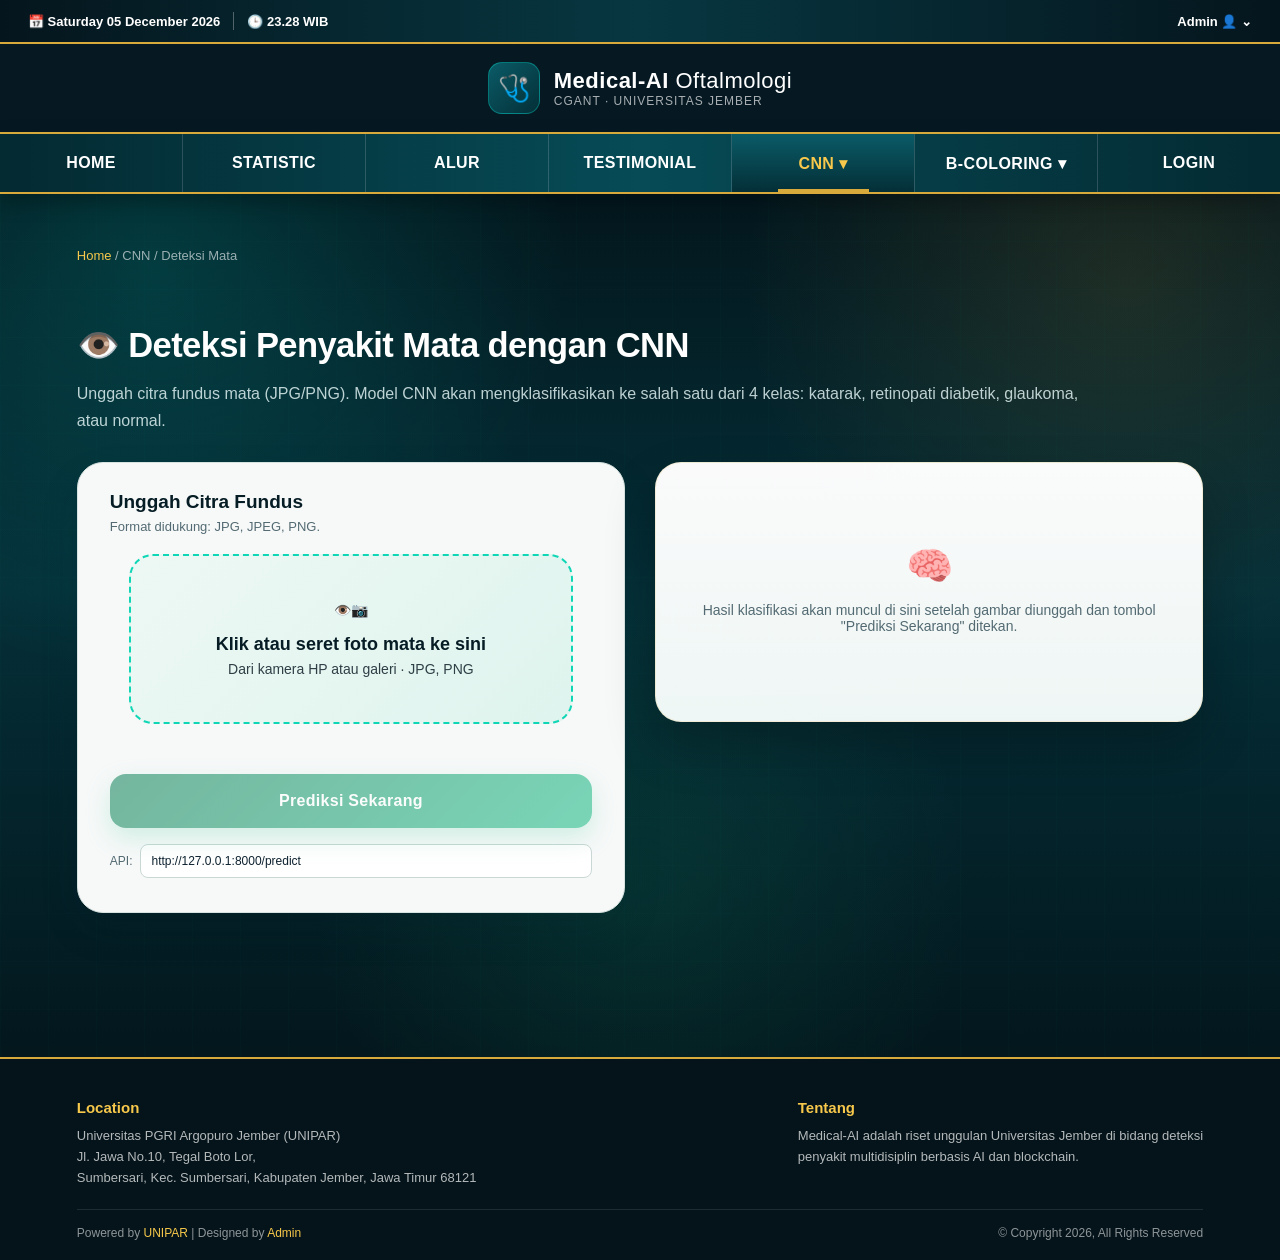
==== frontend/deteksi-mata.html @ 585d4dbb "first commit" ====
<!DOCTYPE html>
<html lang="id">
<head>
<meta charset="UTF-8">
<meta name="viewport" content="width=device-width, initial-scale=1.0">
<title>Deteksi Mata – Medical-AI</title>
<link rel="stylesheet" href="css/style.css">
</head>
<body>

  <!-- TOPBAR -->
  <div class="topbar">
    <div class="topbar-inner">
      <div class="topbar-left">
        <span class="topbar-item" id="topbar-date">📅 –</span>
        <span class="topbar-divider"></span>
        <span class="topbar-item" id="topbar-time">🕒 –</span>
      </div>
      <div class="topbar-right">
        <span class="topbar-item">Admin 👤 ⌄</span>
      </div>
    </div>
  </div>

  <!-- HEADER / LOGO -->
  <header class="site-header">
    <a href="index.html" class="logo-wrap">
      <span class="logo-badge">🩺</span>
      <div style="text-align:left;">
        <h1>Medical-AI <span style="font-weight:400;">Oftalmologi</span></h1>
        <span class="tag">CGANT · Universitas Jember</span>
      </div>
    </a>
  </header>

  <!-- NAVBAR -->
  <nav class="main-nav">
    <ul>
      <li><a href="index.html">HOME</a></li>
      <li><a href="index.html#statistic">STATISTIC</a></li>
      <li><a href="index.html#alur">ALUR</a></li>
      <li><a href="index.html#testimonial">TESTIMONIAL</a></li>
      <li class="has-children active">
        <a href="#cnn">CNN ▾</a>
        <ul class="sub-menu">
          <li><a href="deteksi-mata.html">DETEKSI MATA</a></li>
          <li><a href="#">DETEKSI GIGI</a></li>
          <li><a href="#">DETEKSI KULIT</a></li>
        </ul>
      </li>
      <li class="has-children">
        <a href="#bcoloring">B-COLORING ▾</a>
        <ul class="sub-menu">
          <li><a href="#">REKOMENDASI PENYAKIT MATA</a></li>
          <li><a href="#">REKOMENDASI PENYAKIT GIGI</a></li>
          <li><a href="#">REKOMENDASI PENYAKIT KULIT</a></li>
        </ul>
      </li>
      <li><a href="#login">LOGIN</a></li>
    </ul>
  </nav>

  <!-- MAIN PAGE -->
  <section class="medai-page">

    <div class="breadcrumb"><a href="index.html">Home</a> / CNN / Deteksi Mata</div>

    <div class="section-title">
      <h2>👁️ Deteksi Penyakit Mata dengan CNN</h2>
      <p>Unggah citra fundus mata (JPG/PNG). Model CNN akan mengklasifikasikan ke salah satu
      dari 4 kelas: katarak, retinopati diabetik, glaukoma, atau normal.</p>
    </div>

    <div class="predict-layout">

      <!-- FORM UPLOAD -->
      <div class="predict-panel">
        <h3>Unggah Citra Fundus</h3>
        <p class="hint">Format didukung: JPG, JPEG, PNG.</p>

        <div class="upload-box" id="drop-zone">
          <input id="eye-file-upload" type="file" accept="image/png, image/jpeg">
          <label for="eye-file-upload" class="upload-content">
            <span class="upload-icon">👁️📷</span>
            <strong id="upload-label">Klik atau seret foto mata ke sini</strong>
            <span>Dari kamera HP atau galeri · JPG, PNG</span>
          </label>
        </div>

        <div class="eye-preview" id="eye-preview">
          <img id="eye-preview-img" alt="Pratinjau citra mata">
        </div>

        <button class="predict-btn" id="predict-btn" disabled>Prediksi Sekarang</button>

        <div class="api-url-row">
          <span>API:</span>
          <input type="text" id="api-url" value="http://127.0.0.1:8000/predict">
        </div>
      </div>

      <!-- HASIL -->
      <div class="result-panel" id="result-panel">
        <div class="result-empty" id="result-empty">
          <span class="icon">🧠</span>
          Hasil klasifikasi akan muncul di sini setelah gambar diunggah dan tombol
          "Prediksi Sekarang" ditekan.
        </div>
      </div>

    </div>

  </section>

  <!-- FOOTER -->
  <footer class="site-footer">
    <div class="footer-inner">
      <div>
        <h4>Location</h4>
        <p>
          Universitas PGRI Argopuro Jember (UNIPAR)<br>
          Jl. Jawa No.10, Tegal Boto Lor,<br>
          Sumbersari, Kec. Sumbersari, Kabupaten Jember, Jawa Timur 68121
        </p>
      </div>
      <div>
        <h4>Tentang</h4>
        <p>Medical-AI adalah riset unggulan Universitas Jember di bidang deteksi<br>
        penyakit multidisiplin berbasis AI dan blockchain.</p>
      </div>
    </div>
    <div class="footer-bottom">
      <div>Powered by <a href="#">UNIPAR</a> | Designed by <a href="#">Admin</a></div>
      <div>© Copyright 2026, All Rights Reserved</div>
    </div>
  </footer>

  <script src="js/deteksi-mata.js"></script>
</body>
</html>
---- frontend/css/style.css ----
:root{
    --bg-deep:#03171d;
    --bg-mid:#052f38;
    --teal-dark:#052f38;
    --teal-navbar:#052f38;
    --gold:#d8aa3b;
    --gold-light:#f7c84b;
    --cyan:#0fd6b5;
    --green:#14b982;
    --white:#ffffff;
    --ink:#071d25;
    --muted:#536a72;
  }

  *,*::before,*::after{ box-sizing:border-box; }

  html,body{
    margin:0;
    padding:0;
    background:#061b22;
    color:var(--white);
    font-family:"Segoe UI", Arial, sans-serif;
    scroll-behavior:smooth;
  }

  a{ text-decoration:none; color:inherit; }
  ul{ list-style:none; margin:0; padding:0; }
  img{ max-width:100%; display:block; }

  /* ===================== TOPBAR ===================== */
  .topbar{
    width:100%;
    background:linear-gradient(90deg,#05151d 0%,#073741 50%,#05151d 100%);
    border-bottom:2px solid var(--gold);
    box-shadow:0 8px 24px rgba(0,0,0,.25);
  }
  .topbar-inner{
    max-width:1450px;
    margin:0 auto;
    padding:0 28px;
    min-height:42px;
    display:flex;
    align-items:center;
    justify-content:space-between;
    font-size:13px;
    font-weight:700;
  }
  .topbar-left,.topbar-right{
    display:flex;
    align-items:center;
    gap:13px;
  }
  .topbar-item{ display:inline-flex; align-items:center; gap:7px; }
  .topbar-divider{
    width:1px; height:18px;
    background:rgba(255,255,255,.3);
  }
  .topbar-right .topbar-item:hover{ color:var(--gold-light); cursor:pointer; }

  /* ===================== HEADER / LOGO ===================== */
  .site-header{
    width:100%;
    background:#061923;
    text-align:center;
    padding:18px 0;
  }
  .site-header .logo-wrap{
    display:inline-flex;
    align-items:center;
    gap:14px;
  }
  .site-header .logo-badge{
    width:52px;height:52px;border-radius:14px;
    background:linear-gradient(135deg,#0a5b67,#042f37);
    display:flex;align-items:center;justify-content:center;
    font-size:26px;
    border:1px solid rgba(0,255,231,.3);
  }
  .site-header h1{
    margin:0;
    font-size:22px;
    letter-spacing:.5px;
    color:var(--white);
  }
  .site-header span.tag{
    display:block;
    font-size:12px;
    font-weight:400;
    color:rgba(255,255,255,.65);
    letter-spacing:1px;
    text-transform:uppercase;
  }

  /* ===================== NAVBAR ===================== */
  nav.main-nav{
    width:100%;
    background:linear-gradient(90deg,#042a32 0%,#064b56 50%,#042a32 100%);
    border-top:2px solid var(--gold);
    border-bottom:2px solid var(--gold);
    box-shadow:0 8px 20px rgba(0,0,0,.26);
    position:relative;
    z-index:999;
  }
  .main-nav ul{
    display:flex;
    justify-content:center;
    max-width:1450px;
    margin:0 auto;
  }
  .main-nav > ul > li{
    flex:1 1 0;
    border-right:1px solid rgba(255,255,255,.16);
    position:relative;
  }
  .main-nav > ul > li:last-child{ border-right:none; }
  .main-nav > ul > li > a{
    display:flex;
    align-items:center;
    justify-content:center;
    gap:6px;
    height:58px;
    color:var(--white);
    font-size:16px;
    font-weight:900;
    text-transform:uppercase;
    letter-spacing:.4px;
    transition:.25s ease;
    position:relative;
  }
  .main-nav > ul > li > a::after{
    content:"";
    position:absolute;
    left:25%; right:25%; bottom:0;
    height:3px;
    background:var(--gold);
    transform:scaleX(0);
    transition:transform .25s ease;
  }
  .main-nav > ul > li.active > a,
  .main-nav > ul > li > a:hover{
    background:linear-gradient(180deg,#0a5b67 0%,#042f37 100%);
    color:var(--gold-light);
  }
  .main-nav > ul > li.active > a::after,
  .main-nav > ul > li > a:hover::after{ transform:scaleX(1); }

  .main-nav .has-children > .sub-menu{
    display:none;
    position:absolute;
    top:58px; left:0;
    width:240px;
    background:#032930;
    border-top:3px solid var(--gold);
    border-radius:0 0 10px 10px;
    box-shadow:0 15px 35px rgba(0,0,0,.38);
  }
  .main-nav .has-children:hover > .sub-menu{ display:block; }
  .main-nav .sub-menu li{ border-bottom:1px solid rgba(255,255,255,.12); }
  .main-nav .sub-menu li a{
    display:block;
    padding:15px 18px;
    font-size:13px;
    font-weight:800;
    text-transform:uppercase;
    text-align:left;
    color:var(--white);
  }
  .main-nav .sub-menu li a:hover{ background:#0a5360; color:var(--gold-light); }

  /* ===================== PAGE BACKGROUND ===================== */
  .medai-page{
    position:relative;
    padding:54px 6% 74px;
    background:
      radial-gradient(circle at 12% 8%, rgba(0,230,220,.16), transparent 30%),
      radial-gradient(circle at 88% 10%, rgba(216,170,59,.12), transparent 28%),
      radial-gradient(circle at 50% 80%, rgba(20,185,130,.12), transparent 35%),
      linear-gradient(180deg,#03171d 0%,#052f38 46%,#03171d 100%);
    overflow:hidden;
  }
  .medai-page::before{
    content:"";
    position:absolute; inset:0;
    background:
      linear-gradient(90deg, rgba(0,255,231,.05) 1px, transparent 1px),
      linear-gradient(0deg, rgba(0,255,231,.04) 1px, transparent 1px);
    background-size:48px 48px;
    opacity:.28;
    pointer-events:none;
  }
  .medai-page > *{ position:relative; z-index:2; }

  /* ===================== HERO ===================== */
  .hero-card{
    max-width:1450px;
    margin:0 auto 64px;
    padding:46px 52px;
    display:grid;
    grid-template-columns:1.16fr .84fr;
    align-items:center;
    gap:38px;
    border-radius:28px;
    background:
      radial-gradient(circle at 88% 14%, rgba(0,255,231,.16), transparent 34%),
      linear-gradient(135deg, rgba(2,22,29,.96), rgba(5,74,82,.94), rgba(7,128,98,.88));
    border:1px solid rgba(216,170,59,.42);
    box-shadow:0 28px 70px rgba(0,0,0,.36), inset 0 0 0 1px rgba(255,255,255,.05);
  }
  .brand{ display:flex; align-items:center; gap:16px; margin-bottom:32px; }
  .brand-logo{
    width:64px;height:64px;border-radius:18px;
    background:rgba(255,255,255,.12);
    border:1px solid rgba(0,255,231,.25);
    display:flex;align-items:center;justify-content:center;
    font-size:32px;
    box-shadow:0 0 26px rgba(0,255,220,.16);
  }
  .brand h2{ margin:0; font-size:26px; font-weight:900; }
  .brand p{ margin:5px 0 0; color:rgba(255,255,255,.82); font-size:14px; }

  .hero-left h3{
    font-size:clamp(28px,3vw,44px);
    line-height:1.1;
    font-weight:900;
    margin:0 0 22px;
    letter-spacing:-1px;
  }
  .hero-desc{
    color:rgba(255,255,255,.9);
    font-size:16px;
    line-height:1.6;
    max-width:820px;
    margin:0 0 28px;
  }
  .badges{ display:flex; flex-wrap:wrap; gap:12px; margin-bottom:28px; }
  .badges span{
    background:rgba(255,255,255,.11);
    border:1px solid rgba(0,255,231,.22);
    border-radius:999px;
    padding:10px 16px;
    font-size:14px;
    font-weight:800;
  }
  .status-grid{ display:flex; gap:14px; flex-wrap:wrap; }
  .status-grid div{
    min-width:118px;
    background:rgba(1,18,26,.7);
    border:1px solid rgba(97,255,245,.18);
    border-radius:15px;
    padding:14px 18px;
  }
  .status-grid small{
    display:block; font-size:11px; letter-spacing:1.2px;
    color:#78f4ed; margin-bottom:8px; text-transform:uppercase;
  }
  .status-grid strong{ font-size:14px; font-family:Consolas,monospace; }

  .image-box{
    border-radius:22px;
    overflow:hidden;
    border:1px solid rgba(109,255,247,.3);
    box-shadow:0 20px 45px rgba(0,0,0,.3);
    height:300px;
    background:linear-gradient(135deg,#0a2733,#0e5a52 60%,#0b2b26);
    display:flex;align-items:center;justify-content:center;
    font-size:60px;
  }

  /* ===================== SECTION TITLE ===================== */
  .section-title{
    max-width:1450px;
    margin:62px auto 28px;
  }
  .section-title h2{
    font-size:clamp(26px,2.7vw,40px);
    font-weight:900;
    margin:0 0 14px;
    letter-spacing:-.6px;
  }
  .section-title p{
    color:rgba(229,247,246,.82);
    font-size:16px;
    line-height:1.7;
    max-width:1020px;
    margin:0;
  }

  /* ===================== UPLOAD CARD ===================== */
  .upload-card{
    max-width:1450px;
    margin:0 auto 64px;
    background:#f7f9f9;
    border:1px solid #d7e3e0;
    border-radius:26px;
    padding:28px 32px 34px;
    box-shadow:0 18px 40px rgba(8,38,48,.1);
    color:var(--ink);
  }
  .upload-box{
    min-height:170px;
    max-width:92%;
    margin:0 auto 30px;
    background:linear-gradient(135deg,#edf8f4 0%,#dff4ee 100%);
    border:2px dashed var(--cyan);
    border-radius:24px;
    display:flex;
    align-items:center;
    justify-content:center;
    text-align:center;
    padding:22px;
    cursor:pointer;
  }
  .upload-box input[type=file]{ display:none; }
  .upload-content{ display:flex; flex-direction:column; align-items:center; gap:6px; }
  .upload-icon{ font-size:38px; margin-bottom:10px; }
  .upload-content strong{ font-size:18px; color:var(--ink); }
  .upload-content span{ font-size:14px; color:#2f3f46; }

  .form-row{
    display:grid;
    grid-template-columns:1fr 1fr;
    gap:26px;
  }
  .form-group label{
    display:block;
    font-weight:800;
    font-size:16px;
    margin-bottom:10px;
  }
  .form-group input{
    width:100%;
    height:56px;
    padding:14px 20px;
    border-radius:16px;
    border:1px solid #cad8d5;
    background:#fff;
    color:#0f2230;
    font-size:15px;
  }

  /* ===================== CLASS GRID ===================== */
  .class-grid{
    max-width:1450px;
    margin:0 auto 78px;
    display:grid;
    grid-template-columns:repeat(3,1fr);
    gap:26px;
  }
  .class-card{
    position:relative;
    min-height:200px;
    background:linear-gradient(180deg, rgba(255,255,255,.98), rgba(248,255,253,.96));
    border-radius:24px;
    padding:28px 28px 30px;
    border:1px solid rgba(216,170,59,.18);
    border-top:6px solid var(--green);
    box-shadow:0 24px 50px rgba(0,0,0,.24);
    color:var(--ink);
    transition:.28s ease;
  }
  .class-card:hover{ transform:translateY(-7px); box-shadow:0 30px 65px rgba(0,0,0,.3); }
  .class-card h3{
    display:flex; align-items:center; gap:12px;
    font-size:20px; font-weight:900; margin:0 0 14px;
  }
  .class-card h3 .dot{
    width:16px;height:16px;border-radius:50%;
    background:#062f36;
    box-shadow:0 0 0 8px rgba(15,214,181,.13);
  }
  .class-card em{ display:block; color:#647681; font-size:14px; margin-bottom:12px; font-style:normal; }
  .class-card p{ color:#283b43; font-size:14px; line-height:1.6; margin:0; }
  .class-card.purple{ border-top-color:#6672ff; }
  .class-card.green{ border-top-color:var(--green); }
  .class-card.orange{ border-top-color:#f59e0b; }
  .class-card.red{ border-top-color:#ef4444; }
  .class-card.brown{ border-top-color:#d97706; }
  .class-card.lime{ border-top-color:#70c900; }

  /* ===================== STEP GRID ===================== */
  .step-grid{
    max-width:1450px;
    margin:0 auto 78px;
    display:grid;
    grid-template-columns:repeat(5,1fr);
    gap:22px;
  }
  .step-card{
    position:relative;
    min-height:190px;
    background:linear-gradient(180deg, rgba(255,255,255,.98), rgba(245,255,252,.96));
    border:1px solid rgba(15,214,181,.18);
    border-radius:22px;
    padding:26px 22px;
    box-shadow:0 24px 50px rgba(0,0,0,.24);
    color:var(--ink);
    transition:.28s ease;
  }
  .step-card:hover{ transform:translateY(-6px); }
  .step-card .num{
    display:inline-flex; align-items:center; justify-content:center;
    width:44px; height:44px; border-radius:14px;
    background:linear-gradient(135deg,#0a7f55,#14b982);
    color:#fff; font-size:18px; font-weight:900;
    margin-bottom:18px;
    box-shadow:0 10px 24px rgba(20,185,130,.3);
  }
  .step-card h3{ font-size:17px; font-weight:900; margin:0 0 10px; }
  .step-card p{ font-size:13px; color:var(--muted); line-height:1.55; margin:0; }

  /* ===================== TECH GRID ===================== */
  .tech-grid{
    max-width:1450px;
    margin:0 auto 20px;
    display:grid;
    grid-template-columns:repeat(4,1fr);
    gap:24px;
  }
  .tech-card{
    background:linear-gradient(180deg, rgba(255,255,255,.98), rgba(247,255,253,.96));
    border:1px solid rgba(216,170,59,.18);
    border-radius:22px;
    padding:26px;
    min-height:150px;
    box-shadow:0 24px 50px rgba(0,0,0,.24);
    color:var(--ink);
    transition:.28s ease;
  }
  .tech-card:hover{ transform:translateY(-5px); }
  .tech-card .icon{ font-size:28px; display:block; margin-bottom:10px; }
  .tech-card h3{ font-size:17px; font-weight:900; margin:0 0 8px; }
  .tech-card p{ font-size:13px; color:var(--muted); line-height:1.5; margin:0; }

  /* ===================== FOOTER ===================== */
  footer.site-footer{
    background:#04141a;
    border-top:2px solid var(--gold);
    padding:40px 6% 20px;
  }
  .footer-inner{
    max-width:1450px;
    margin:0 auto;
    display:flex;
    justify-content:space-between;
    flex-wrap:wrap;
    gap:24px;
    padding-bottom:20px;
    border-bottom:1px solid rgba(255,255,255,.1);
  }
  .footer-inner h4{ margin:0 0 10px; font-size:15px; color:var(--gold-light); }
  .footer-inner p{ margin:0; font-size:13px; line-height:1.6; color:rgba(255,255,255,.7); }
  .footer-bottom{
    max-width:1450px;
    margin:0 auto;
    padding-top:16px;
    display:flex;
    justify-content:space-between;
    flex-wrap:wrap;
    gap:10px;
    font-size:12px;
    color:rgba(255,255,255,.55);
  }
  .footer-bottom a{ color:var(--gold-light); }

  /* ===================== RESPONSIVE ===================== */
  @media (max-width:1200px){
    .hero-card{ grid-template-columns:1fr; }
    .class-grid{ grid-template-columns:repeat(2,1fr); }
    .step-grid{ grid-template-columns:repeat(2,1fr); }
    .tech-grid{ grid-template-columns:repeat(2,1fr); }
  }
  @media (max-width:920px){
    .topbar-inner{ flex-direction:column; gap:8px; padding:10px 14px; }
    .main-nav ul{ flex-wrap:wrap; }
    .main-nav > ul > li{ flex:1 1 33.33%; }
    .main-nav > ul > li > a{ height:48px; font-size:13px; }
    .medai-page{ padding:42px 22px 60px; }
    .hero-card{ padding:30px 26px; }
  }
  @media (max-width:680px){
    .main-nav > ul > li{ flex:1 1 50%; }
    .class-grid,.step-grid,.tech-grid{ grid-template-columns:1fr; }
    .form-row{ grid-template-columns:1fr; }
  }

/* ===================== DETEKSI MATA: HALAMAN PREDIKSI ===================== */
.breadcrumb{
  max-width:1450px;
  margin:0 auto 18px;
  font-size:13px;
  color:rgba(255,255,255,.6);
}
.breadcrumb a{ color:var(--gold-light); }
.breadcrumb a:hover{ text-decoration:underline; }

.predict-layout{
  max-width:1450px;
  margin:0 auto 70px;
  display:grid;
  grid-template-columns:1fr 1fr;
  gap:30px;
  align-items:start;
}

.predict-panel{
  background:#f7f9f9;
  border:1px solid #d7e3e0;
  border-radius:26px;
  padding:28px 32px 34px;
  box-shadow:0 18px 40px rgba(8,38,48,.1);
  color:var(--ink);
}
.predict-panel h3{
  margin:0 0 6px;
  font-size:19px;
  font-weight:900;
}
.predict-panel > p.hint{
  margin:0 0 20px;
  font-size:13px;
  color:var(--muted);
}

.eye-preview{
  margin-top:18px;
  border-radius:18px;
  overflow:hidden;
  border:1px solid #d7e3e0;
  max-height:280px;
  display:none;
}
.eye-preview img{ width:100%; max-height:280px; object-fit:contain; background:#0e1117; }

.predict-btn{
  margin-top:20px;
  width:100%;
  height:54px;
  border:none;
  border-radius:16px;
  background:linear-gradient(135deg,#0a7f55,#14b982);
  color:#fff;
  font-size:16px;
  font-weight:900;
  letter-spacing:.3px;
  cursor:pointer;
  box-shadow:0 10px 24px rgba(20,185,130,.3);
  transition:transform .2s ease, opacity .2s ease;
}
.predict-btn:hover:not(:disabled){ transform:translateY(-2px); }
.predict-btn:disabled{ opacity:.55; cursor:not-allowed; }

.api-url-row{
  margin-top:16px;
  display:flex;
  align-items:center;
  gap:8px;
  font-size:12px;
  color:var(--muted);
}
.api-url-row input{
  flex:1;
  height:34px;
  padding:0 10px;
  border-radius:8px;
  border:1px solid #cad8d5;
  font-size:12px;
  color:#0f2230;
}

.result-panel{
  background:linear-gradient(180deg, rgba(255,255,255,.98), rgba(248,255,253,.96));
  border:1px solid rgba(216,170,59,.18);
  border-radius:26px;
  padding:28px 32px 34px;
  box-shadow:0 24px 50px rgba(0,0,0,.24);
  color:var(--ink);
  min-height:260px;
  display:flex;
  flex-direction:column;
}
.result-empty{
  margin:auto 0;
  text-align:center;
  color:var(--muted);
  font-size:14px;
  padding:40px 10px;
}
.result-empty .icon{ font-size:38px; display:block; margin-bottom:14px; }

.result-loading{
  margin:auto 0;
  text-align:center;
  color:var(--muted);
  font-size:14px;
  padding:40px 10px;
}
.spinner{
  width:34px;height:34px;
  margin:0 auto 14px;
  border-radius:50%;
  border:3px solid #d7e3e0;
  border-top-color:var(--green);
  animation:spin 0.9s linear infinite;
}
@keyframes spin{ to{ transform:rotate(360deg); } }

.result-error{
  margin:auto 0;
  text-align:center;
  padding:30px 10px;
  color:#b3261e;
  font-size:14px;
}

.result-headline{
  display:flex;
  align-items:center;
  gap:14px;
  margin-bottom:22px;
}
.result-headline .badge-dot{
  width:52px;height:52px;border-radius:16px;
  display:flex;align-items:center;justify-content:center;
  font-size:26px;
  background:rgba(20,185,130,.12);
  border:1px solid rgba(20,185,130,.3);
}
.result-headline h3{ margin:0; font-size:22px; font-weight:900; }
.result-headline span{
  display:block;
  font-size:13px;
  color:var(--muted);
  margin-top:2px;
}

.prob-row{
  margin-bottom:14px;
}
.prob-row .prob-label{
  display:flex;
  justify-content:space-between;
  font-size:13px;
  font-weight:800;
  margin-bottom:6px;
}
.prob-track{
  width:100%;
  height:10px;
  border-radius:999px;
  background:#e6efec;
  overflow:hidden;
}
.prob-fill{
  height:100%;
  border-radius:999px;
  background:linear-gradient(90deg,#0a7f55,#14b982);
  transition:width .5s ease;
}
.prob-row.top .prob-fill{ background:linear-gradient(90deg,#d8aa3b,#f7c84b); }

.result-disclaimer{
  margin-top:20px;
  padding-top:16px;
  border-top:1px solid #e2ecE8;
  font-size:12px;
  color:var(--muted);
  line-height:1.6;
}

@media (max-width:920px){
  .predict-layout{ grid-template-columns:1fr; }
}
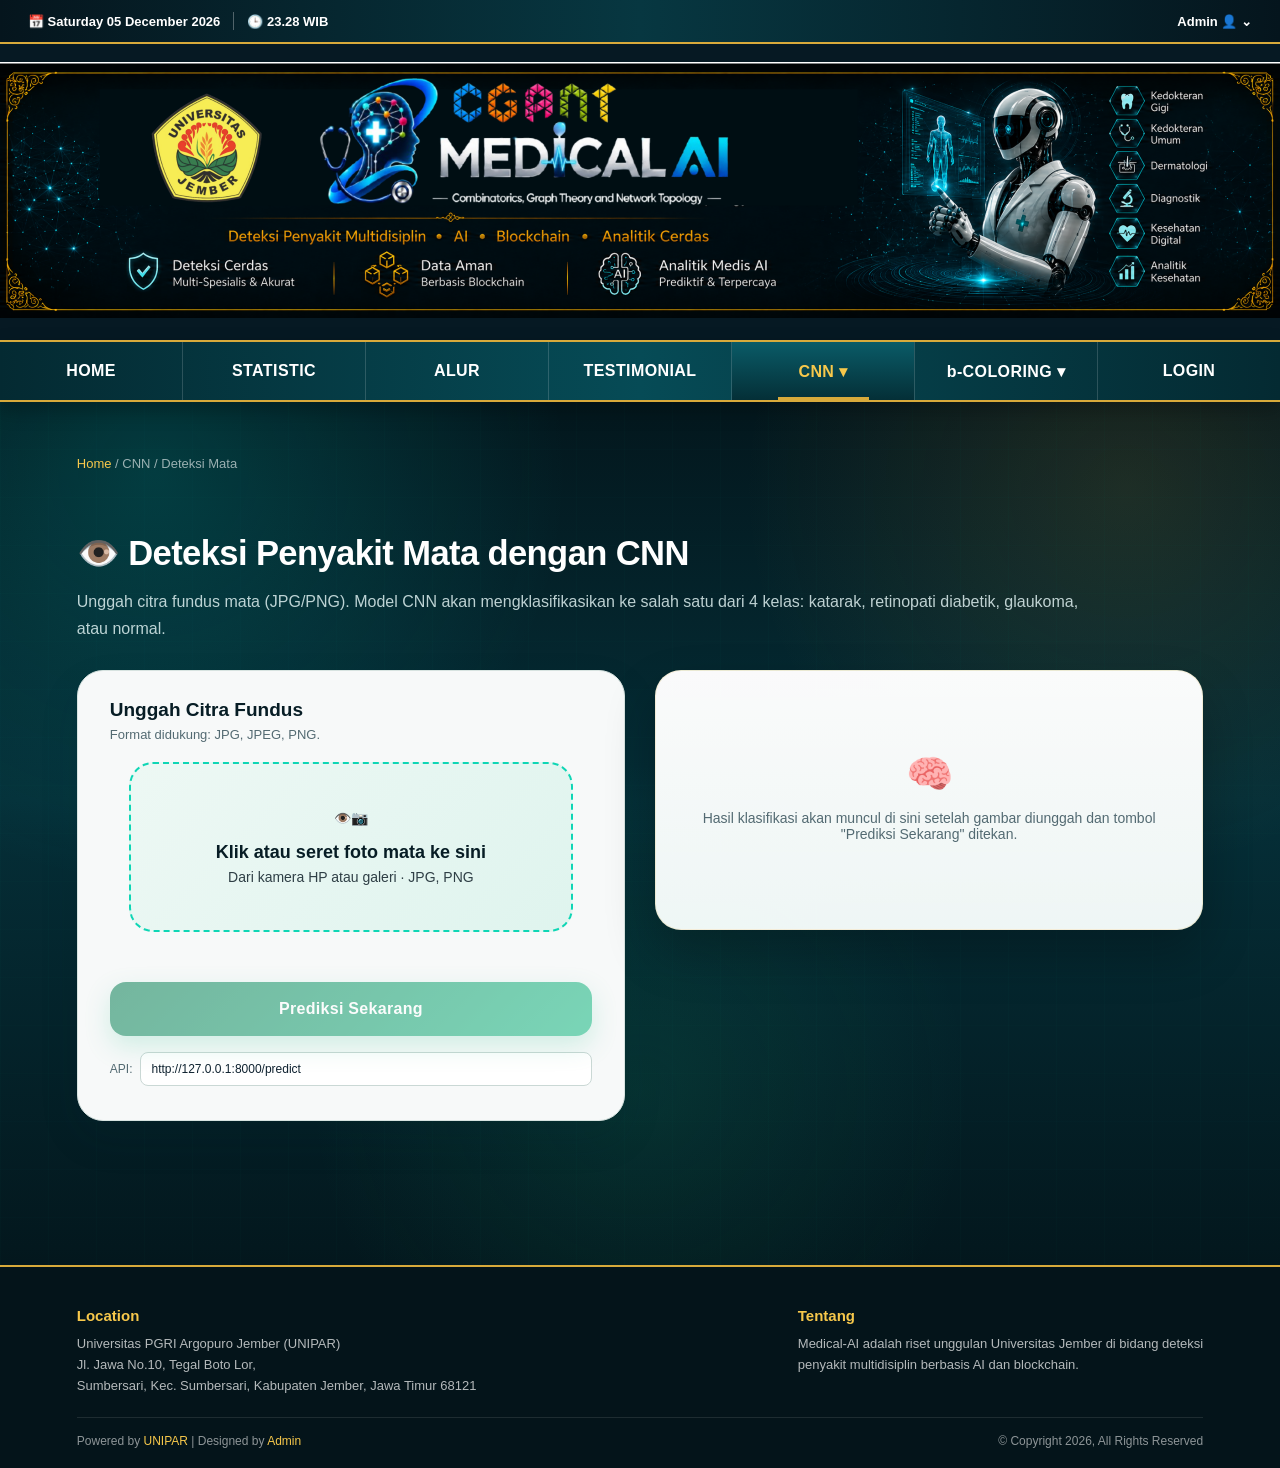
==== commit 0ec0323d: "menambahkan Logo header" ====
--- a/frontend/deteksi-mata.html
+++ b/frontend/deteksi-mata.html
@@ -1,140 +1,158 @@
-<!DOCTYPE html>
+<!doctype html>
 <html lang="id">
-<head>
-<meta charset="UTF-8">
-<meta name="viewport" content="width=device-width, initial-scale=1.0">
-<title>Deteksi Mata – Medical-AI</title>
-<link rel="stylesheet" href="css/style.css">
-</head>
-<body>
-
-  <!-- TOPBAR -->
-  <div class="topbar">
-    <div class="topbar-inner">
-      <div class="topbar-left">
-        <span class="topbar-item" id="topbar-date">📅 –</span>
-        <span class="topbar-divider"></span>
-        <span class="topbar-item" id="topbar-time">🕒 –</span>
-      </div>
-      <div class="topbar-right">
-        <span class="topbar-item">Admin 👤 ⌄</span>
+  <head>
+    <meta charset="UTF-8" />
+    <meta name="viewport" content="width=device-width, initial-scale=1.0" />
+    <title>Deteksi Mata – Medical-AI</title>
+    <link rel="stylesheet" href="css/style.css" />
+  </head>
+  <body>
+    <!-- TOPBAR -->
+    <div class="topbar">
+      <div class="topbar-inner">
+        <div class="topbar-left">
+          <span class="topbar-item" id="topbar-date">📅 –</span>
+          <span class="topbar-divider"></span>
+          <span class="topbar-item" id="topbar-time">🕒 –</span>
+        </div>
+        <div class="topbar-right">
+          <span class="topbar-item">Admin 👤 ⌄</span>
+        </div>
       </div>
     </div>
-  </div>
 
-  <!-- HEADER / LOGO -->
-  <header class="site-header">
-    <a href="index.html" class="logo-wrap">
-      <span class="logo-badge">🩺</span>
-      <div style="text-align:left;">
-        <h1>Medical-AI <span style="font-weight:400;">Oftalmologi</span></h1>
-        <span class="tag">CGANT · Universitas Jember</span>
+    <!-- HEADER / LOGO -->
+    <header class="site-header">
+      <a href="#" class="logo-wrap">
+        <img src="image/Header Medical.png" class="logo-img" alt="CGANT Logo" />
+
+        <div style="text-align: left">
+          <h1>Medical-AI <span style="font-weight: 400">Oftalmologi</span></h1>
+          <span class="tag">CGANT · Universitas Jember</span>
+        </div>
+      </a>
+    </header>
+
+    <!-- NAVBAR -->
+    <nav class="main-nav">
+      <ul>
+        <li><a href="index.html">HOME</a></li>
+        <li><a href="index.html#statistic">STATISTIC</a></li>
+        <li><a href="index.html#alur">ALUR</a></li>
+        <li><a href="index.html#testimonial">TESTIMONIAL</a></li>
+        <li class="has-children active">
+          <a href="#cnn">CNN ▾</a>
+          <ul class="sub-menu">
+            <li><a href="deteksi-mata.html">DETEKSI MATA</a></li>
+            <li><a href="#">DETEKSI GIGI</a></li>
+            <li><a href="#">DETEKSI KULIT</a></li>
+          </ul>
+        </li>
+        <li class="has-children">
+          <a href="#bcoloring">b-COLORING ▾</a>
+          <ul class="sub-menu">
+            <li><a href="#">REKOMENDASI PENYAKIT MATA</a></li>
+            <li><a href="#">REKOMENDASI PENYAKIT GIGI</a></li>
+            <li><a href="#">REKOMENDASI PENYAKIT KULIT</a></li>
+          </ul>
+        </li>
+        <li><a href="#login">LOGIN</a></li>
+      </ul>
+    </nav>
+
+    <!-- MAIN PAGE -->
+    <section class="medai-page">
+      <div class="breadcrumb">
+        <a href="index.html">Home</a> / CNN / Deteksi Mata
       </div>
-    </a>
-  </header>
 
-  <!-- NAVBAR -->
-  <nav class="main-nav">
-    <ul>
-      <li><a href="index.html">HOME</a></li>
-      <li><a href="index.html#statistic">STATISTIC</a></li>
-      <li><a href="index.html#alur">ALUR</a></li>
-      <li><a href="index.html#testimonial">TESTIMONIAL</a></li>
-      <li class="has-children active">
-        <a href="#cnn">CNN ▾</a>
-        <ul class="sub-menu">
-          <li><a href="deteksi-mata.html">DETEKSI MATA</a></li>
-          <li><a href="#">DETEKSI GIGI</a></li>
-          <li><a href="#">DETEKSI KULIT</a></li>
-        </ul>
-      </li>
-      <li class="has-children">
-        <a href="#bcoloring">B-COLORING ▾</a>
-        <ul class="sub-menu">
-          <li><a href="#">REKOMENDASI PENYAKIT MATA</a></li>
-          <li><a href="#">REKOMENDASI PENYAKIT GIGI</a></li>
-          <li><a href="#">REKOMENDASI PENYAKIT KULIT</a></li>
-        </ul>
-      </li>
-      <li><a href="#login">LOGIN</a></li>
-    </ul>
-  </nav>
+      <div class="section-title">
+        <h2>👁️ Deteksi Penyakit Mata dengan CNN</h2>
+        <p>
+          Unggah citra fundus mata (JPG/PNG). Model CNN akan mengklasifikasikan
+          ke salah satu dari 4 kelas: katarak, retinopati diabetik, glaukoma,
+          atau normal.
+        </p>
+      </div>
 
-  <!-- MAIN PAGE -->
-  <section class="medai-page">
+      <div class="predict-layout">
+        <!-- FORM UPLOAD -->
+        <div class="predict-panel">
+          <h3>Unggah Citra Fundus</h3>
+          <p class="hint">Format didukung: JPG, JPEG, PNG.</p>
 
-    <div class="breadcrumb"><a href="index.html">Home</a> / CNN / Deteksi Mata</div>
+          <div class="upload-box" id="drop-zone">
+            <input
+              id="eye-file-upload"
+              type="file"
+              accept="image/png, image/jpeg"
+            />
+            <label for="eye-file-upload" class="upload-content">
+              <span class="upload-icon">👁️📷</span>
+              <strong id="upload-label"
+                >Klik atau seret foto mata ke sini</strong
+              >
+              <span>Dari kamera HP atau galeri · JPG, PNG</span>
+            </label>
+          </div>
 
-    <div class="section-title">
-      <h2>👁️ Deteksi Penyakit Mata dengan CNN</h2>
-      <p>Unggah citra fundus mata (JPG/PNG). Model CNN akan mengklasifikasikan ke salah satu
-      dari 4 kelas: katarak, retinopati diabetik, glaukoma, atau normal.</p>
-    </div>
+          <div class="eye-preview" id="eye-preview">
+            <img id="eye-preview-img" alt="Pratinjau citra mata" />
+          </div>
 
-    <div class="predict-layout">
+          <button class="predict-btn" id="predict-btn" disabled>
+            Prediksi Sekarang
+          </button>
 
-      <!-- FORM UPLOAD -->
-      <div class="predict-panel">
-        <h3>Unggah Citra Fundus</h3>
-        <p class="hint">Format didukung: JPG, JPEG, PNG.</p>
-
-        <div class="upload-box" id="drop-zone">
-          <input id="eye-file-upload" type="file" accept="image/png, image/jpeg">
-          <label for="eye-file-upload" class="upload-content">
-            <span class="upload-icon">👁️📷</span>
-            <strong id="upload-label">Klik atau seret foto mata ke sini</strong>
-            <span>Dari kamera HP atau galeri · JPG, PNG</span>
-          </label>
+          <div class="api-url-row">
+            <span>API:</span>
+            <input
+              type="text"
+              id="api-url"
+              value="http://127.0.0.1:8000/predict"
+            />
+          </div>
         </div>
 
-        <div class="eye-preview" id="eye-preview">
-          <img id="eye-preview-img" alt="Pratinjau citra mata">
-        </div>
-
-        <button class="predict-btn" id="predict-btn" disabled>Prediksi Sekarang</button>
-
-        <div class="api-url-row">
-          <span>API:</span>
-          <input type="text" id="api-url" value="http://127.0.0.1:8000/predict">
+        <!-- HASIL -->
+        <div class="result-panel" id="result-panel">
+          <div class="result-empty" id="result-empty">
+            <span class="icon">🧠</span>
+            Hasil klasifikasi akan muncul di sini setelah gambar diunggah dan
+            tombol "Prediksi Sekarang" ditekan.
+          </div>
         </div>
       </div>
+    </section>
 
-      <!-- HASIL -->
-      <div class="result-panel" id="result-panel">
-        <div class="result-empty" id="result-empty">
-          <span class="icon">🧠</span>
-          Hasil klasifikasi akan muncul di sini setelah gambar diunggah dan tombol
-          "Prediksi Sekarang" ditekan.
+    <!-- FOOTER -->
+    <footer class="site-footer">
+      <div class="footer-inner">
+        <div>
+          <h4>Location</h4>
+          <p>
+            Universitas PGRI Argopuro Jember (UNIPAR)<br />
+            Jl. Jawa No.10, Tegal Boto Lor,<br />
+            Sumbersari, Kec. Sumbersari, Kabupaten Jember, Jawa Timur 68121
+          </p>
+        </div>
+        <div>
+          <h4>Tentang</h4>
+          <p>
+            Medical-AI adalah riset unggulan Universitas Jember di bidang
+            deteksi<br />
+            penyakit multidisiplin berbasis AI dan blockchain.
+          </p>
         </div>
       </div>
+      <div class="footer-bottom">
+        <div>
+          Powered by <a href="#">UNIPAR</a> | Designed by <a href="#">Admin</a>
+        </div>
+        <div>© Copyright 2026, All Rights Reserved</div>
+      </div>
+    </footer>
 
-    </div>
-
-  </section>
-
-  <!-- FOOTER -->
-  <footer class="site-footer">
-    <div class="footer-inner">
-      <div>
-        <h4>Location</h4>
-        <p>
-          Universitas PGRI Argopuro Jember (UNIPAR)<br>
-          Jl. Jawa No.10, Tegal Boto Lor,<br>
-          Sumbersari, Kec. Sumbersari, Kabupaten Jember, Jawa Timur 68121
-        </p>
-      </div>
-      <div>
-        <h4>Tentang</h4>
-        <p>Medical-AI adalah riset unggulan Universitas Jember di bidang deteksi<br>
-        penyakit multidisiplin berbasis AI dan blockchain.</p>
-      </div>
-    </div>
-    <div class="footer-bottom">
-      <div>Powered by <a href="#">UNIPAR</a> | Designed by <a href="#">Admin</a></div>
-      <div>© Copyright 2026, All Rights Reserved</div>
-    </div>
-  </footer>
-
-  <script src="js/deteksi-mata.js"></script>
-</body>
+    <script src="js/deteksi-mata.js"></script>
+  </body>
 </html>
--- a/frontend/css/style.css
+++ b/frontend/css/style.css
@@ -1,672 +1,947 @@
-:root{
-    --bg-deep:#03171d;
-    --bg-mid:#052f38;
-    --teal-dark:#052f38;
-    --teal-navbar:#052f38;
-    --gold:#d8aa3b;
-    --gold-light:#f7c84b;
-    --cyan:#0fd6b5;
-    --green:#14b982;
-    --white:#ffffff;
-    --ink:#071d25;
-    --muted:#536a72;
-  }
-
-  *,*::before,*::after{ box-sizing:border-box; }
-
-  html,body{
-    margin:0;
-    padding:0;
-    background:#061b22;
-    color:var(--white);
-    font-family:"Segoe UI", Arial, sans-serif;
-    scroll-behavior:smooth;
-  }
-
-  a{ text-decoration:none; color:inherit; }
-  ul{ list-style:none; margin:0; padding:0; }
-  img{ max-width:100%; display:block; }
-
-  /* ===================== TOPBAR ===================== */
-  .topbar{
-    width:100%;
-    background:linear-gradient(90deg,#05151d 0%,#073741 50%,#05151d 100%);
-    border-bottom:2px solid var(--gold);
-    box-shadow:0 8px 24px rgba(0,0,0,.25);
-  }
-  .topbar-inner{
-    max-width:1450px;
-    margin:0 auto;
-    padding:0 28px;
-    min-height:42px;
-    display:flex;
-    align-items:center;
-    justify-content:space-between;
-    font-size:13px;
-    font-weight:700;
-  }
-  .topbar-left,.topbar-right{
-    display:flex;
-    align-items:center;
-    gap:13px;
-  }
-  .topbar-item{ display:inline-flex; align-items:center; gap:7px; }
-  .topbar-divider{
-    width:1px; height:18px;
-    background:rgba(255,255,255,.3);
-  }
-  .topbar-right .topbar-item:hover{ color:var(--gold-light); cursor:pointer; }
-
-  /* ===================== HEADER / LOGO ===================== */
-  .site-header{
-    width:100%;
-    background:#061923;
-    text-align:center;
-    padding:18px 0;
-  }
-  .site-header .logo-wrap{
-    display:inline-flex;
-    align-items:center;
-    gap:14px;
-  }
-  .site-header .logo-badge{
-    width:52px;height:52px;border-radius:14px;
-    background:linear-gradient(135deg,#0a5b67,#042f37);
-    display:flex;align-items:center;justify-content:center;
-    font-size:26px;
-    border:1px solid rgba(0,255,231,.3);
-  }
-  .site-header h1{
-    margin:0;
-    font-size:22px;
-    letter-spacing:.5px;
-    color:var(--white);
-  }
-  .site-header span.tag{
-    display:block;
-    font-size:12px;
-    font-weight:400;
-    color:rgba(255,255,255,.65);
-    letter-spacing:1px;
-    text-transform:uppercase;
-  }
-
-  /* ===================== NAVBAR ===================== */
-  nav.main-nav{
-    width:100%;
-    background:linear-gradient(90deg,#042a32 0%,#064b56 50%,#042a32 100%);
-    border-top:2px solid var(--gold);
-    border-bottom:2px solid var(--gold);
-    box-shadow:0 8px 20px rgba(0,0,0,.26);
-    position:relative;
-    z-index:999;
-  }
-  .main-nav ul{
-    display:flex;
-    justify-content:center;
-    max-width:1450px;
-    margin:0 auto;
-  }
-  .main-nav > ul > li{
-    flex:1 1 0;
-    border-right:1px solid rgba(255,255,255,.16);
-    position:relative;
-  }
-  .main-nav > ul > li:last-child{ border-right:none; }
-  .main-nav > ul > li > a{
-    display:flex;
-    align-items:center;
-    justify-content:center;
-    gap:6px;
-    height:58px;
-    color:var(--white);
-    font-size:16px;
-    font-weight:900;
-    text-transform:uppercase;
-    letter-spacing:.4px;
-    transition:.25s ease;
-    position:relative;
-  }
-  .main-nav > ul > li > a::after{
-    content:"";
-    position:absolute;
-    left:25%; right:25%; bottom:0;
-    height:3px;
-    background:var(--gold);
-    transform:scaleX(0);
-    transition:transform .25s ease;
-  }
-  .main-nav > ul > li.active > a,
-  .main-nav > ul > li > a:hover{
-    background:linear-gradient(180deg,#0a5b67 0%,#042f37 100%);
-    color:var(--gold-light);
-  }
-  .main-nav > ul > li.active > a::after,
-  .main-nav > ul > li > a:hover::after{ transform:scaleX(1); }
-
-  .main-nav .has-children > .sub-menu{
-    display:none;
-    position:absolute;
-    top:58px; left:0;
-    width:240px;
-    background:#032930;
-    border-top:3px solid var(--gold);
-    border-radius:0 0 10px 10px;
-    box-shadow:0 15px 35px rgba(0,0,0,.38);
-  }
-  .main-nav .has-children:hover > .sub-menu{ display:block; }
-  .main-nav .sub-menu li{ border-bottom:1px solid rgba(255,255,255,.12); }
-  .main-nav .sub-menu li a{
-    display:block;
-    padding:15px 18px;
-    font-size:13px;
-    font-weight:800;
-    text-transform:uppercase;
-    text-align:left;
-    color:var(--white);
-  }
-  .main-nav .sub-menu li a:hover{ background:#0a5360; color:var(--gold-light); }
-
-  /* ===================== PAGE BACKGROUND ===================== */
-  .medai-page{
-    position:relative;
-    padding:54px 6% 74px;
-    background:
-      radial-gradient(circle at 12% 8%, rgba(0,230,220,.16), transparent 30%),
-      radial-gradient(circle at 88% 10%, rgba(216,170,59,.12), transparent 28%),
-      radial-gradient(circle at 50% 80%, rgba(20,185,130,.12), transparent 35%),
-      linear-gradient(180deg,#03171d 0%,#052f38 46%,#03171d 100%);
-    overflow:hidden;
-  }
-  .medai-page::before{
-    content:"";
-    position:absolute; inset:0;
-    background:
-      linear-gradient(90deg, rgba(0,255,231,.05) 1px, transparent 1px),
-      linear-gradient(0deg, rgba(0,255,231,.04) 1px, transparent 1px);
-    background-size:48px 48px;
-    opacity:.28;
-    pointer-events:none;
-  }
-  .medai-page > *{ position:relative; z-index:2; }
-
-  /* ===================== HERO ===================== */
-  .hero-card{
-    max-width:1450px;
-    margin:0 auto 64px;
-    padding:46px 52px;
-    display:grid;
-    grid-template-columns:1.16fr .84fr;
-    align-items:center;
-    gap:38px;
-    border-radius:28px;
-    background:
-      radial-gradient(circle at 88% 14%, rgba(0,255,231,.16), transparent 34%),
-      linear-gradient(135deg, rgba(2,22,29,.96), rgba(5,74,82,.94), rgba(7,128,98,.88));
-    border:1px solid rgba(216,170,59,.42);
-    box-shadow:0 28px 70px rgba(0,0,0,.36), inset 0 0 0 1px rgba(255,255,255,.05);
-  }
-  .brand{ display:flex; align-items:center; gap:16px; margin-bottom:32px; }
-  .brand-logo{
-    width:64px;height:64px;border-radius:18px;
-    background:rgba(255,255,255,.12);
-    border:1px solid rgba(0,255,231,.25);
-    display:flex;align-items:center;justify-content:center;
-    font-size:32px;
-    box-shadow:0 0 26px rgba(0,255,220,.16);
-  }
-  .brand h2{ margin:0; font-size:26px; font-weight:900; }
-  .brand p{ margin:5px 0 0; color:rgba(255,255,255,.82); font-size:14px; }
-
-  .hero-left h3{
-    font-size:clamp(28px,3vw,44px);
-    line-height:1.1;
-    font-weight:900;
-    margin:0 0 22px;
-    letter-spacing:-1px;
-  }
-  .hero-desc{
-    color:rgba(255,255,255,.9);
-    font-size:16px;
-    line-height:1.6;
-    max-width:820px;
-    margin:0 0 28px;
-  }
-  .badges{ display:flex; flex-wrap:wrap; gap:12px; margin-bottom:28px; }
-  .badges span{
-    background:rgba(255,255,255,.11);
-    border:1px solid rgba(0,255,231,.22);
-    border-radius:999px;
-    padding:10px 16px;
-    font-size:14px;
-    font-weight:800;
-  }
-  .status-grid{ display:flex; gap:14px; flex-wrap:wrap; }
-  .status-grid div{
-    min-width:118px;
-    background:rgba(1,18,26,.7);
-    border:1px solid rgba(97,255,245,.18);
-    border-radius:15px;
-    padding:14px 18px;
-  }
-  .status-grid small{
-    display:block; font-size:11px; letter-spacing:1.2px;
-    color:#78f4ed; margin-bottom:8px; text-transform:uppercase;
-  }
-  .status-grid strong{ font-size:14px; font-family:Consolas,monospace; }
-
-  .image-box{
-    border-radius:22px;
-    overflow:hidden;
-    border:1px solid rgba(109,255,247,.3);
-    box-shadow:0 20px 45px rgba(0,0,0,.3);
-    height:300px;
-    background:linear-gradient(135deg,#0a2733,#0e5a52 60%,#0b2b26);
-    display:flex;align-items:center;justify-content:center;
-    font-size:60px;
-  }
-
-  /* ===================== SECTION TITLE ===================== */
-  .section-title{
-    max-width:1450px;
-    margin:62px auto 28px;
-  }
-  .section-title h2{
-    font-size:clamp(26px,2.7vw,40px);
-    font-weight:900;
-    margin:0 0 14px;
-    letter-spacing:-.6px;
-  }
-  .section-title p{
-    color:rgba(229,247,246,.82);
-    font-size:16px;
-    line-height:1.7;
-    max-width:1020px;
-    margin:0;
-  }
-
-  /* ===================== UPLOAD CARD ===================== */
-  .upload-card{
-    max-width:1450px;
-    margin:0 auto 64px;
-    background:#f7f9f9;
-    border:1px solid #d7e3e0;
-    border-radius:26px;
-    padding:28px 32px 34px;
-    box-shadow:0 18px 40px rgba(8,38,48,.1);
-    color:var(--ink);
-  }
-  .upload-box{
-    min-height:170px;
-    max-width:92%;
-    margin:0 auto 30px;
-    background:linear-gradient(135deg,#edf8f4 0%,#dff4ee 100%);
-    border:2px dashed var(--cyan);
-    border-radius:24px;
-    display:flex;
-    align-items:center;
-    justify-content:center;
-    text-align:center;
-    padding:22px;
-    cursor:pointer;
-  }
-  .upload-box input[type=file]{ display:none; }
-  .upload-content{ display:flex; flex-direction:column; align-items:center; gap:6px; }
-  .upload-icon{ font-size:38px; margin-bottom:10px; }
-  .upload-content strong{ font-size:18px; color:var(--ink); }
-  .upload-content span{ font-size:14px; color:#2f3f46; }
-
-  .form-row{
-    display:grid;
-    grid-template-columns:1fr 1fr;
-    gap:26px;
-  }
-  .form-group label{
-    display:block;
-    font-weight:800;
-    font-size:16px;
-    margin-bottom:10px;
-  }
-  .form-group input{
-    width:100%;
-    height:56px;
-    padding:14px 20px;
-    border-radius:16px;
-    border:1px solid #cad8d5;
-    background:#fff;
-    color:#0f2230;
-    font-size:15px;
-  }
-
-  /* ===================== CLASS GRID ===================== */
-  .class-grid{
-    max-width:1450px;
-    margin:0 auto 78px;
-    display:grid;
-    grid-template-columns:repeat(3,1fr);
-    gap:26px;
-  }
-  .class-card{
-    position:relative;
-    min-height:200px;
-    background:linear-gradient(180deg, rgba(255,255,255,.98), rgba(248,255,253,.96));
-    border-radius:24px;
-    padding:28px 28px 30px;
-    border:1px solid rgba(216,170,59,.18);
-    border-top:6px solid var(--green);
-    box-shadow:0 24px 50px rgba(0,0,0,.24);
-    color:var(--ink);
-    transition:.28s ease;
-  }
-  .class-card:hover{ transform:translateY(-7px); box-shadow:0 30px 65px rgba(0,0,0,.3); }
-  .class-card h3{
-    display:flex; align-items:center; gap:12px;
-    font-size:20px; font-weight:900; margin:0 0 14px;
-  }
-  .class-card h3 .dot{
-    width:16px;height:16px;border-radius:50%;
-    background:#062f36;
-    box-shadow:0 0 0 8px rgba(15,214,181,.13);
-  }
-  .class-card em{ display:block; color:#647681; font-size:14px; margin-bottom:12px; font-style:normal; }
-  .class-card p{ color:#283b43; font-size:14px; line-height:1.6; margin:0; }
-  .class-card.purple{ border-top-color:#6672ff; }
-  .class-card.green{ border-top-color:var(--green); }
-  .class-card.orange{ border-top-color:#f59e0b; }
-  .class-card.red{ border-top-color:#ef4444; }
-  .class-card.brown{ border-top-color:#d97706; }
-  .class-card.lime{ border-top-color:#70c900; }
-
-  /* ===================== STEP GRID ===================== */
-  .step-grid{
-    max-width:1450px;
-    margin:0 auto 78px;
-    display:grid;
-    grid-template-columns:repeat(5,1fr);
-    gap:22px;
-  }
-  .step-card{
-    position:relative;
-    min-height:190px;
-    background:linear-gradient(180deg, rgba(255,255,255,.98), rgba(245,255,252,.96));
-    border:1px solid rgba(15,214,181,.18);
-    border-radius:22px;
-    padding:26px 22px;
-    box-shadow:0 24px 50px rgba(0,0,0,.24);
-    color:var(--ink);
-    transition:.28s ease;
-  }
-  .step-card:hover{ transform:translateY(-6px); }
-  .step-card .num{
-    display:inline-flex; align-items:center; justify-content:center;
-    width:44px; height:44px; border-radius:14px;
-    background:linear-gradient(135deg,#0a7f55,#14b982);
-    color:#fff; font-size:18px; font-weight:900;
-    margin-bottom:18px;
-    box-shadow:0 10px 24px rgba(20,185,130,.3);
-  }
-  .step-card h3{ font-size:17px; font-weight:900; margin:0 0 10px; }
-  .step-card p{ font-size:13px; color:var(--muted); line-height:1.55; margin:0; }
-
-  /* ===================== TECH GRID ===================== */
-  .tech-grid{
-    max-width:1450px;
-    margin:0 auto 20px;
-    display:grid;
-    grid-template-columns:repeat(4,1fr);
-    gap:24px;
-  }
-  .tech-card{
-    background:linear-gradient(180deg, rgba(255,255,255,.98), rgba(247,255,253,.96));
-    border:1px solid rgba(216,170,59,.18);
-    border-radius:22px;
-    padding:26px;
-    min-height:150px;
-    box-shadow:0 24px 50px rgba(0,0,0,.24);
-    color:var(--ink);
-    transition:.28s ease;
-  }
-  .tech-card:hover{ transform:translateY(-5px); }
-  .tech-card .icon{ font-size:28px; display:block; margin-bottom:10px; }
-  .tech-card h3{ font-size:17px; font-weight:900; margin:0 0 8px; }
-  .tech-card p{ font-size:13px; color:var(--muted); line-height:1.5; margin:0; }
-
-  /* ===================== FOOTER ===================== */
-  footer.site-footer{
-    background:#04141a;
-    border-top:2px solid var(--gold);
-    padding:40px 6% 20px;
-  }
-  .footer-inner{
-    max-width:1450px;
-    margin:0 auto;
-    display:flex;
-    justify-content:space-between;
-    flex-wrap:wrap;
-    gap:24px;
-    padding-bottom:20px;
-    border-bottom:1px solid rgba(255,255,255,.1);
-  }
-  .footer-inner h4{ margin:0 0 10px; font-size:15px; color:var(--gold-light); }
-  .footer-inner p{ margin:0; font-size:13px; line-height:1.6; color:rgba(255,255,255,.7); }
-  .footer-bottom{
-    max-width:1450px;
-    margin:0 auto;
-    padding-top:16px;
-    display:flex;
-    justify-content:space-between;
-    flex-wrap:wrap;
-    gap:10px;
-    font-size:12px;
-    color:rgba(255,255,255,.55);
-  }
-  .footer-bottom a{ color:var(--gold-light); }
-
-  /* ===================== RESPONSIVE ===================== */
-  @media (max-width:1200px){
-    .hero-card{ grid-template-columns:1fr; }
-    .class-grid{ grid-template-columns:repeat(2,1fr); }
-    .step-grid{ grid-template-columns:repeat(2,1fr); }
-    .tech-grid{ grid-template-columns:repeat(2,1fr); }
-  }
-  @media (max-width:920px){
-    .topbar-inner{ flex-direction:column; gap:8px; padding:10px 14px; }
-    .main-nav ul{ flex-wrap:wrap; }
-    .main-nav > ul > li{ flex:1 1 33.33%; }
-    .main-nav > ul > li > a{ height:48px; font-size:13px; }
-    .medai-page{ padding:42px 22px 60px; }
-    .hero-card{ padding:30px 26px; }
-  }
-  @media (max-width:680px){
-    .main-nav > ul > li{ flex:1 1 50%; }
-    .class-grid,.step-grid,.tech-grid{ grid-template-columns:1fr; }
-    .form-row{ grid-template-columns:1fr; }
-  }
+:root {
+  --bg-deep: #03171d;
+  --bg-mid: #052f38;
+  --teal-dark: #052f38;
+  --teal-navbar: #052f38;
+  --gold: #d8aa3b;
+  --gold-light: #f7c84b;
+  --cyan: #0fd6b5;
+  --green: #14b982;
+  --white: #ffffff;
+  --ink: #071d25;
+  --muted: #536a72;
+}
+
+*,
+*::before,
+*::after {
+  box-sizing: border-box;
+}
+
+html,
+body {
+  margin: 0;
+  padding: 0;
+  background: #061b22;
+  color: var(--white);
+  font-family: "Segoe UI", Arial, sans-serif;
+  scroll-behavior: smooth;
+}
+
+a {
+  text-decoration: none;
+  color: inherit;
+}
+ul {
+  list-style: none;
+  margin: 0;
+  padding: 0;
+}
+img {
+  max-width: 100%;
+  display: block;
+}
+
+/* ===================== TOPBAR ===================== */
+.topbar {
+  width: 100%;
+  background: linear-gradient(90deg, #05151d 0%, #073741 50%, #05151d 100%);
+  border-bottom: 2px solid var(--gold);
+  box-shadow: 0 8px 24px rgba(0, 0, 0, 0.25);
+}
+.topbar-inner {
+  max-width: 1450px;
+  margin: 0 auto;
+  padding: 0 28px;
+  min-height: 42px;
+  display: flex;
+  align-items: center;
+  justify-content: space-between;
+  font-size: 13px;
+  font-weight: 700;
+}
+.topbar-left,
+.topbar-right {
+  display: flex;
+  align-items: center;
+  gap: 13px;
+}
+.topbar-item {
+  display: inline-flex;
+  align-items: center;
+  gap: 7px;
+}
+.topbar-divider {
+  width: 1px;
+  height: 18px;
+  background: rgba(255, 255, 255, 0.3);
+}
+.topbar-right .topbar-item:hover {
+  color: var(--gold-light);
+  cursor: pointer;
+}
+
+/* ===================== HEADER / LOGO ===================== */
+.site-header {
+  width: 100%;
+  background: #061923;
+  text-align: center;
+  padding: 18px 0;
+}
+.site-header .logo-wrap {
+  display: inline-flex;
+  align-items: center;
+  gap: 14px;
+}
+.site-header .logo-badge {
+  width: 52px;
+  height: 52px;
+  border-radius: 14px;
+  background: linear-gradient(135deg, #0a5b67, #042f37);
+  display: flex;
+  align-items: center;
+  justify-content: center;
+  font-size: 26px;
+  border: 1px solid rgba(0, 255, 231, 0.3);
+}
+.site-header h1 {
+  margin: 0;
+  font-size: 22px;
+  letter-spacing: 0.5px;
+  color: var(--white);
+}
+.site-header span.tag {
+  display: block;
+  font-size: 12px;
+  font-weight: 400;
+  color: rgba(255, 255, 255, 0.65);
+  letter-spacing: 1px;
+  text-transform: uppercase;
+}
+
+/* ===================== NAVBAR ===================== */
+nav.main-nav {
+  width: 100%;
+  background: linear-gradient(90deg, #042a32 0%, #064b56 50%, #042a32 100%);
+  border-top: 2px solid var(--gold);
+  border-bottom: 2px solid var(--gold);
+  box-shadow: 0 8px 20px rgba(0, 0, 0, 0.26);
+  position: relative;
+  z-index: 999;
+}
+.main-nav ul {
+  display: flex;
+  justify-content: center;
+  max-width: 1450px;
+  margin: 0 auto;
+}
+.main-nav > ul > li {
+  flex: 1 1 0;
+  border-right: 1px solid rgba(255, 255, 255, 0.16);
+  position: relative;
+}
+.main-nav > ul > li:last-child {
+  border-right: none;
+}
+.main-nav > ul > li > a {
+  display: flex;
+  align-items: center;
+  justify-content: center;
+  gap: 6px;
+  height: 58px;
+  color: var(--white);
+  font-size: 16px;
+  font-weight: 900;
+  text-transform: none;
+  letter-spacing: 0.4px;
+  transition: 0.25s ease;
+  position: relative;
+}
+.main-nav > ul > li > a::after {
+  content: "";
+  position: absolute;
+  left: 25%;
+  right: 25%;
+  bottom: 0;
+  height: 3px;
+  background: var(--gold);
+  transform: scaleX(0);
+  transition: transform 0.25s ease;
+}
+.main-nav > ul > li.active > a,
+.main-nav > ul > li > a:hover {
+  background: linear-gradient(180deg, #0a5b67 0%, #042f37 100%);
+  color: var(--gold-light);
+}
+.main-nav > ul > li.active > a::after,
+.main-nav > ul > li > a:hover::after {
+  transform: scaleX(1);
+}
+
+.main-nav .has-children > .sub-menu {
+  display: none;
+  position: absolute;
+  top: 58px;
+  left: 0;
+  width: 240px;
+  background: #032930;
+  border-top: 3px solid var(--gold);
+  border-radius: 0 0 10px 10px;
+  box-shadow: 0 15px 35px rgba(0, 0, 0, 0.38);
+}
+.main-nav .has-children:hover > .sub-menu {
+  display: block;
+}
+.main-nav .sub-menu li {
+  border-bottom: 1px solid rgba(255, 255, 255, 0.12);
+}
+.main-nav .sub-menu li a {
+  display: block;
+  padding: 15px 18px;
+  font-size: 13px;
+  font-weight: 800;
+  text-transform: uppercase;
+  text-align: left;
+  color: var(--white);
+}
+.main-nav .sub-menu li a:hover {
+  background: #0a5360;
+  color: var(--gold-light);
+}
+
+/* ===================== PAGE BACKGROUND ===================== */
+.medai-page {
+  position: relative;
+  padding: 54px 6% 74px;
+  background:
+    radial-gradient(circle at 12% 8%, rgba(0, 230, 220, 0.16), transparent 30%),
+    radial-gradient(
+      circle at 88% 10%,
+      rgba(216, 170, 59, 0.12),
+      transparent 28%
+    ),
+    radial-gradient(
+      circle at 50% 80%,
+      rgba(20, 185, 130, 0.12),
+      transparent 35%
+    ),
+    linear-gradient(180deg, #03171d 0%, #052f38 46%, #03171d 100%);
+  overflow: hidden;
+}
+.medai-page::before {
+  content: "";
+  position: absolute;
+  inset: 0;
+  background:
+    linear-gradient(90deg, rgba(0, 255, 231, 0.05) 1px, transparent 1px),
+    linear-gradient(0deg, rgba(0, 255, 231, 0.04) 1px, transparent 1px);
+  background-size: 48px 48px;
+  opacity: 0.28;
+  pointer-events: none;
+}
+.medai-page > * {
+  position: relative;
+  z-index: 2;
+}
+
+/* ===================== HERO ===================== */
+.hero-card {
+  max-width: 1450px;
+  margin: 0 auto 64px;
+  padding: 46px 52px;
+  display: grid;
+  grid-template-columns: 1.16fr 0.84fr;
+  align-items: center;
+  gap: 38px;
+  border-radius: 28px;
+  background:
+    radial-gradient(
+      circle at 88% 14%,
+      rgba(0, 255, 231, 0.16),
+      transparent 34%
+    ),
+    linear-gradient(
+      135deg,
+      rgba(2, 22, 29, 0.96),
+      rgba(5, 74, 82, 0.94),
+      rgba(7, 128, 98, 0.88)
+    );
+  border: 1px solid rgba(216, 170, 59, 0.42);
+  box-shadow:
+    0 28px 70px rgba(0, 0, 0, 0.36),
+    inset 0 0 0 1px rgba(255, 255, 255, 0.05);
+}
+.brand {
+  display: flex;
+  align-items: center;
+  gap: 16px;
+  margin-bottom: 32px;
+}
+.brand-logo {
+  width: 64px;
+  height: 64px;
+  border-radius: 18px;
+  background: rgba(255, 255, 255, 0.12);
+  border: 1px solid rgba(0, 255, 231, 0.25);
+  display: flex;
+  align-items: center;
+  justify-content: center;
+  font-size: 32px;
+  box-shadow: 0 0 26px rgba(0, 255, 220, 0.16);
+}
+.brand h2 {
+  margin: 0;
+  font-size: 26px;
+  font-weight: 900;
+}
+.brand p {
+  margin: 5px 0 0;
+  color: rgba(255, 255, 255, 0.82);
+  font-size: 14px;
+}
+
+.hero-left h3 {
+  font-size: clamp(28px, 3vw, 44px);
+  line-height: 1.1;
+  font-weight: 900;
+  margin: 0 0 22px;
+  letter-spacing: -1px;
+}
+.hero-desc {
+  color: rgba(255, 255, 255, 0.9);
+  font-size: 16px;
+  line-height: 1.6;
+  max-width: 820px;
+  margin: 0 0 28px;
+}
+.badges {
+  display: flex;
+  flex-wrap: wrap;
+  gap: 12px;
+  margin-bottom: 28px;
+}
+.badges span {
+  background: rgba(255, 255, 255, 0.11);
+  border: 1px solid rgba(0, 255, 231, 0.22);
+  border-radius: 999px;
+  padding: 10px 16px;
+  font-size: 14px;
+  font-weight: 800;
+}
+.status-grid {
+  display: flex;
+  gap: 14px;
+  flex-wrap: wrap;
+}
+.status-grid div {
+  min-width: 118px;
+  background: rgba(1, 18, 26, 0.7);
+  border: 1px solid rgba(97, 255, 245, 0.18);
+  border-radius: 15px;
+  padding: 14px 18px;
+}
+.status-grid small {
+  display: block;
+  font-size: 11px;
+  letter-spacing: 1.2px;
+  color: #78f4ed;
+  margin-bottom: 8px;
+  text-transform: uppercase;
+}
+.status-grid strong {
+  font-size: 14px;
+  font-family: Consolas, monospace;
+}
+
+.image-box {
+  border-radius: 22px;
+  overflow: hidden;
+  border: 1px solid rgba(109, 255, 247, 0.3);
+  box-shadow: 0 20px 45px rgba(0, 0, 0, 0.3);
+  height: 300px;
+  background: linear-gradient(135deg, #0a2733, #0e5a52 60%, #0b2b26);
+  display: flex;
+  align-items: center;
+  justify-content: center;
+  font-size: 60px;
+}
+
+/* ===================== SECTION TITLE ===================== */
+.section-title {
+  max-width: 1450px;
+  margin: 62px auto 28px;
+}
+.section-title h2 {
+  font-size: clamp(26px, 2.7vw, 40px);
+  font-weight: 900;
+  margin: 0 0 14px;
+  letter-spacing: -0.6px;
+}
+.section-title p {
+  color: rgba(229, 247, 246, 0.82);
+  font-size: 16px;
+  line-height: 1.7;
+  max-width: 1020px;
+  margin: 0;
+}
+
+/* ===================== UPLOAD CARD ===================== */
+.upload-card {
+  max-width: 1450px;
+  margin: 0 auto 64px;
+  background: #f7f9f9;
+  border: 1px solid #d7e3e0;
+  border-radius: 26px;
+  padding: 28px 32px 34px;
+  box-shadow: 0 18px 40px rgba(8, 38, 48, 0.1);
+  color: var(--ink);
+}
+.upload-box {
+  min-height: 170px;
+  max-width: 92%;
+  margin: 0 auto 30px;
+  background: linear-gradient(135deg, #edf8f4 0%, #dff4ee 100%);
+  border: 2px dashed var(--cyan);
+  border-radius: 24px;
+  display: flex;
+  align-items: center;
+  justify-content: center;
+  text-align: center;
+  padding: 22px;
+  cursor: pointer;
+}
+.upload-box input[type="file"] {
+  display: none;
+}
+.upload-content {
+  display: flex;
+  flex-direction: column;
+  align-items: center;
+  gap: 6px;
+}
+.upload-icon {
+  font-size: 38px;
+  margin-bottom: 10px;
+}
+.upload-content strong {
+  font-size: 18px;
+  color: var(--ink);
+}
+.upload-content span {
+  font-size: 14px;
+  color: #2f3f46;
+}
+
+.form-row {
+  display: grid;
+  grid-template-columns: 1fr 1fr;
+  gap: 26px;
+}
+.form-group label {
+  display: block;
+  font-weight: 800;
+  font-size: 16px;
+  margin-bottom: 10px;
+}
+.form-group input {
+  width: 100%;
+  height: 56px;
+  padding: 14px 20px;
+  border-radius: 16px;
+  border: 1px solid #cad8d5;
+  background: #fff;
+  color: #0f2230;
+  font-size: 15px;
+}
+
+/* ===================== CLASS GRID ===================== */
+.class-grid {
+  max-width: 1450px;
+  margin: 0 auto 78px;
+  display: grid;
+  grid-template-columns: repeat(3, 1fr);
+  gap: 26px;
+}
+.class-card {
+  position: relative;
+  min-height: 200px;
+  background: linear-gradient(
+    180deg,
+    rgba(255, 255, 255, 0.98),
+    rgba(248, 255, 253, 0.96)
+  );
+  border-radius: 24px;
+  padding: 28px 28px 30px;
+  border: 1px solid rgba(216, 170, 59, 0.18);
+  border-top: 6px solid var(--green);
+  box-shadow: 0 24px 50px rgba(0, 0, 0, 0.24);
+  color: var(--ink);
+  transition: 0.28s ease;
+}
+.class-card:hover {
+  transform: translateY(-7px);
+  box-shadow: 0 30px 65px rgba(0, 0, 0, 0.3);
+}
+.class-card h3 {
+  display: flex;
+  align-items: center;
+  gap: 12px;
+  font-size: 20px;
+  font-weight: 900;
+  margin: 0 0 14px;
+}
+.class-card h3 .dot {
+  width: 16px;
+  height: 16px;
+  border-radius: 50%;
+  background: #062f36;
+  box-shadow: 0 0 0 8px rgba(15, 214, 181, 0.13);
+}
+.class-card em {
+  display: block;
+  color: #647681;
+  font-size: 14px;
+  margin-bottom: 12px;
+  font-style: normal;
+}
+.class-card p {
+  color: #283b43;
+  font-size: 14px;
+  line-height: 1.6;
+  margin: 0;
+}
+.class-card.purple {
+  border-top-color: #6672ff;
+}
+.class-card.green {
+  border-top-color: var(--green);
+}
+.class-card.orange {
+  border-top-color: #f59e0b;
+}
+.class-card.red {
+  border-top-color: #ef4444;
+}
+.class-card.brown {
+  border-top-color: #d97706;
+}
+.class-card.lime {
+  border-top-color: #70c900;
+}
+
+/* ===================== STEP GRID ===================== */
+.step-grid {
+  max-width: 1450px;
+  margin: 0 auto 78px;
+  display: grid;
+  grid-template-columns: repeat(5, 1fr);
+  gap: 22px;
+}
+.step-card {
+  position: relative;
+  min-height: 190px;
+  background: linear-gradient(
+    180deg,
+    rgba(255, 255, 255, 0.98),
+    rgba(245, 255, 252, 0.96)
+  );
+  border: 1px solid rgba(15, 214, 181, 0.18);
+  border-radius: 22px;
+  padding: 26px 22px;
+  box-shadow: 0 24px 50px rgba(0, 0, 0, 0.24);
+  color: var(--ink);
+  transition: 0.28s ease;
+}
+.step-card:hover {
+  transform: translateY(-6px);
+}
+.step-card .num {
+  display: inline-flex;
+  align-items: center;
+  justify-content: center;
+  width: 44px;
+  height: 44px;
+  border-radius: 14px;
+  background: linear-gradient(135deg, #0a7f55, #14b982);
+  color: #fff;
+  font-size: 18px;
+  font-weight: 900;
+  margin-bottom: 18px;
+  box-shadow: 0 10px 24px rgba(20, 185, 130, 0.3);
+}
+.step-card h3 {
+  font-size: 17px;
+  font-weight: 900;
+  margin: 0 0 10px;
+}
+.step-card p {
+  font-size: 13px;
+  color: var(--muted);
+  line-height: 1.55;
+  margin: 0;
+}
+
+/* ===================== TECH GRID ===================== */
+.tech-grid {
+  max-width: 1450px;
+  margin: 0 auto 20px;
+  display: grid;
+  grid-template-columns: repeat(4, 1fr);
+  gap: 24px;
+}
+.tech-card {
+  background: linear-gradient(
+    180deg,
+    rgba(255, 255, 255, 0.98),
+    rgba(247, 255, 253, 0.96)
+  );
+  border: 1px solid rgba(216, 170, 59, 0.18);
+  border-radius: 22px;
+  padding: 26px;
+  min-height: 150px;
+  box-shadow: 0 24px 50px rgba(0, 0, 0, 0.24);
+  color: var(--ink);
+  transition: 0.28s ease;
+}
+.tech-card:hover {
+  transform: translateY(-5px);
+}
+.tech-card .icon {
+  font-size: 28px;
+  display: block;
+  margin-bottom: 10px;
+}
+.tech-card h3 {
+  font-size: 17px;
+  font-weight: 900;
+  margin: 0 0 8px;
+}
+.tech-card p {
+  font-size: 13px;
+  color: var(--muted);
+  line-height: 1.5;
+  margin: 0;
+}
+
+/* ===================== FOOTER ===================== */
+footer.site-footer {
+  background: #04141a;
+  border-top: 2px solid var(--gold);
+  padding: 40px 6% 20px;
+}
+.footer-inner {
+  max-width: 1450px;
+  margin: 0 auto;
+  display: flex;
+  justify-content: space-between;
+  flex-wrap: wrap;
+  gap: 24px;
+  padding-bottom: 20px;
+  border-bottom: 1px solid rgba(255, 255, 255, 0.1);
+}
+.footer-inner h4 {
+  margin: 0 0 10px;
+  font-size: 15px;
+  color: var(--gold-light);
+}
+.footer-inner p {
+  margin: 0;
+  font-size: 13px;
+  line-height: 1.6;
+  color: rgba(255, 255, 255, 0.7);
+}
+.footer-bottom {
+  max-width: 1450px;
+  margin: 0 auto;
+  padding-top: 16px;
+  display: flex;
+  justify-content: space-between;
+  flex-wrap: wrap;
+  gap: 10px;
+  font-size: 12px;
+  color: rgba(255, 255, 255, 0.55);
+}
+.footer-bottom a {
+  color: var(--gold-light);
+}
+
+/* ===================== RESPONSIVE ===================== */
+@media (max-width: 1200px) {
+  .hero-card {
+    grid-template-columns: 1fr;
+  }
+  .class-grid {
+    grid-template-columns: repeat(2, 1fr);
+  }
+  .step-grid {
+    grid-template-columns: repeat(2, 1fr);
+  }
+  .tech-grid {
+    grid-template-columns: repeat(2, 1fr);
+  }
+}
+@media (max-width: 920px) {
+  .topbar-inner {
+    flex-direction: column;
+    gap: 8px;
+    padding: 10px 14px;
+  }
+  .main-nav ul {
+    flex-wrap: wrap;
+  }
+  .main-nav > ul > li {
+    flex: 1 1 33.33%;
+  }
+  .main-nav > ul > li > a {
+    height: 48px;
+    font-size: 13px;
+  }
+  .medai-page {
+    padding: 42px 22px 60px;
+  }
+  .hero-card {
+    padding: 30px 26px;
+  }
+}
+@media (max-width: 680px) {
+  .main-nav > ul > li {
+    flex: 1 1 50%;
+  }
+  .class-grid,
+  .step-grid,
+  .tech-grid {
+    grid-template-columns: 1fr;
+  }
+  .form-row {
+    grid-template-columns: 1fr;
+  }
+}
 
 /* ===================== DETEKSI MATA: HALAMAN PREDIKSI ===================== */
-.breadcrumb{
-  max-width:1450px;
-  margin:0 auto 18px;
-  font-size:13px;
-  color:rgba(255,255,255,.6);
-}
-.breadcrumb a{ color:var(--gold-light); }
-.breadcrumb a:hover{ text-decoration:underline; }
-
-.predict-layout{
-  max-width:1450px;
-  margin:0 auto 70px;
-  display:grid;
-  grid-template-columns:1fr 1fr;
-  gap:30px;
-  align-items:start;
-}
-
-.predict-panel{
-  background:#f7f9f9;
-  border:1px solid #d7e3e0;
-  border-radius:26px;
-  padding:28px 32px 34px;
-  box-shadow:0 18px 40px rgba(8,38,48,.1);
-  color:var(--ink);
-}
-.predict-panel h3{
-  margin:0 0 6px;
-  font-size:19px;
-  font-weight:900;
-}
-.predict-panel > p.hint{
-  margin:0 0 20px;
-  font-size:13px;
-  color:var(--muted);
-}
-
-.eye-preview{
-  margin-top:18px;
-  border-radius:18px;
-  overflow:hidden;
-  border:1px solid #d7e3e0;
-  max-height:280px;
-  display:none;
-}
-.eye-preview img{ width:100%; max-height:280px; object-fit:contain; background:#0e1117; }
-
-.predict-btn{
-  margin-top:20px;
-  width:100%;
-  height:54px;
-  border:none;
-  border-radius:16px;
-  background:linear-gradient(135deg,#0a7f55,#14b982);
-  color:#fff;
-  font-size:16px;
-  font-weight:900;
-  letter-spacing:.3px;
-  cursor:pointer;
-  box-shadow:0 10px 24px rgba(20,185,130,.3);
-  transition:transform .2s ease, opacity .2s ease;
-}
-.predict-btn:hover:not(:disabled){ transform:translateY(-2px); }
-.predict-btn:disabled{ opacity:.55; cursor:not-allowed; }
-
-.api-url-row{
-  margin-top:16px;
-  display:flex;
-  align-items:center;
-  gap:8px;
-  font-size:12px;
-  color:var(--muted);
-}
-.api-url-row input{
-  flex:1;
-  height:34px;
-  padding:0 10px;
-  border-radius:8px;
-  border:1px solid #cad8d5;
-  font-size:12px;
-  color:#0f2230;
-}
-
-.result-panel{
-  background:linear-gradient(180deg, rgba(255,255,255,.98), rgba(248,255,253,.96));
-  border:1px solid rgba(216,170,59,.18);
-  border-radius:26px;
-  padding:28px 32px 34px;
-  box-shadow:0 24px 50px rgba(0,0,0,.24);
-  color:var(--ink);
-  min-height:260px;
-  display:flex;
-  flex-direction:column;
-}
-.result-empty{
-  margin:auto 0;
-  text-align:center;
-  color:var(--muted);
-  font-size:14px;
-  padding:40px 10px;
-}
-.result-empty .icon{ font-size:38px; display:block; margin-bottom:14px; }
-
-.result-loading{
-  margin:auto 0;
-  text-align:center;
-  color:var(--muted);
-  font-size:14px;
-  padding:40px 10px;
-}
-.spinner{
-  width:34px;height:34px;
-  margin:0 auto 14px;
-  border-radius:50%;
-  border:3px solid #d7e3e0;
-  border-top-color:var(--green);
-  animation:spin 0.9s linear infinite;
-}
-@keyframes spin{ to{ transform:rotate(360deg); } }
-
-.result-error{
-  margin:auto 0;
-  text-align:center;
-  padding:30px 10px;
-  color:#b3261e;
-  font-size:14px;
-}
-
-.result-headline{
-  display:flex;
-  align-items:center;
-  gap:14px;
-  margin-bottom:22px;
-}
-.result-headline .badge-dot{
-  width:52px;height:52px;border-radius:16px;
-  display:flex;align-items:center;justify-content:center;
-  font-size:26px;
-  background:rgba(20,185,130,.12);
-  border:1px solid rgba(20,185,130,.3);
-}
-.result-headline h3{ margin:0; font-size:22px; font-weight:900; }
-.result-headline span{
-  display:block;
-  font-size:13px;
-  color:var(--muted);
-  margin-top:2px;
-}
-
-.prob-row{
-  margin-bottom:14px;
-}
-.prob-row .prob-label{
-  display:flex;
-  justify-content:space-between;
-  font-size:13px;
-  font-weight:800;
-  margin-bottom:6px;
-}
-.prob-track{
-  width:100%;
-  height:10px;
-  border-radius:999px;
-  background:#e6efec;
-  overflow:hidden;
-}
-.prob-fill{
-  height:100%;
-  border-radius:999px;
-  background:linear-gradient(90deg,#0a7f55,#14b982);
-  transition:width .5s ease;
-}
-.prob-row.top .prob-fill{ background:linear-gradient(90deg,#d8aa3b,#f7c84b); }
-
-.result-disclaimer{
-  margin-top:20px;
-  padding-top:16px;
-  border-top:1px solid #e2ecE8;
-  font-size:12px;
-  color:var(--muted);
-  line-height:1.6;
-}
-
-@media (max-width:920px){
-  .predict-layout{ grid-template-columns:1fr; }
-}
+.breadcrumb {
+  max-width: 1450px;
+  margin: 0 auto 18px;
+  font-size: 13px;
+  color: rgba(255, 255, 255, 0.6);
+}
+.breadcrumb a {
+  color: var(--gold-light);
+}
+.breadcrumb a:hover {
+  text-decoration: underline;
+}
+
+.predict-layout {
+  max-width: 1450px;
+  margin: 0 auto 70px;
+  display: grid;
+  grid-template-columns: 1fr 1fr;
+  gap: 30px;
+  align-items: start;
+}
+
+.predict-panel {
+  background: #f7f9f9;
+  border: 1px solid #d7e3e0;
+  border-radius: 26px;
+  padding: 28px 32px 34px;
+  box-shadow: 0 18px 40px rgba(8, 38, 48, 0.1);
+  color: var(--ink);
+}
+.predict-panel h3 {
+  margin: 0 0 6px;
+  font-size: 19px;
+  font-weight: 900;
+}
+.predict-panel > p.hint {
+  margin: 0 0 20px;
+  font-size: 13px;
+  color: var(--muted);
+}
+
+.eye-preview {
+  margin-top: 18px;
+  border-radius: 18px;
+  overflow: hidden;
+  border: 1px solid #d7e3e0;
+  max-height: 280px;
+  display: none;
+}
+.eye-preview img {
+  width: 100%;
+  max-height: 280px;
+  object-fit: contain;
+  background: #0e1117;
+}
+
+.predict-btn {
+  margin-top: 20px;
+  width: 100%;
+  height: 54px;
+  border: none;
+  border-radius: 16px;
+  background: linear-gradient(135deg, #0a7f55, #14b982);
+  color: #fff;
+  font-size: 16px;
+  font-weight: 900;
+  letter-spacing: 0.3px;
+  cursor: pointer;
+  box-shadow: 0 10px 24px rgba(20, 185, 130, 0.3);
+  transition:
+    transform 0.2s ease,
+    opacity 0.2s ease;
+}
+.predict-btn:hover:not(:disabled) {
+  transform: translateY(-2px);
+}
+.predict-btn:disabled {
+  opacity: 0.55;
+  cursor: not-allowed;
+}
+
+.api-url-row {
+  margin-top: 16px;
+  display: flex;
+  align-items: center;
+  gap: 8px;
+  font-size: 12px;
+  color: var(--muted);
+}
+.api-url-row input {
+  flex: 1;
+  height: 34px;
+  padding: 0 10px;
+  border-radius: 8px;
+  border: 1px solid #cad8d5;
+  font-size: 12px;
+  color: #0f2230;
+}
+
+.result-panel {
+  background: linear-gradient(
+    180deg,
+    rgba(255, 255, 255, 0.98),
+    rgba(248, 255, 253, 0.96)
+  );
+  border: 1px solid rgba(216, 170, 59, 0.18);
+  border-radius: 26px;
+  padding: 28px 32px 34px;
+  box-shadow: 0 24px 50px rgba(0, 0, 0, 0.24);
+  color: var(--ink);
+  min-height: 260px;
+  display: flex;
+  flex-direction: column;
+}
+.result-empty {
+  margin: auto 0;
+  text-align: center;
+  color: var(--muted);
+  font-size: 14px;
+  padding: 40px 10px;
+}
+.result-empty .icon {
+  font-size: 38px;
+  display: block;
+  margin-bottom: 14px;
+}
+
+.result-loading {
+  margin: auto 0;
+  text-align: center;
+  color: var(--muted);
+  font-size: 14px;
+  padding: 40px 10px;
+}
+.spinner {
+  width: 34px;
+  height: 34px;
+  margin: 0 auto 14px;
+  border-radius: 50%;
+  border: 3px solid #d7e3e0;
+  border-top-color: var(--green);
+  animation: spin 0.9s linear infinite;
+}
+@keyframes spin {
+  to {
+    transform: rotate(360deg);
+  }
+}
+
+.result-error {
+  margin: auto 0;
+  text-align: center;
+  padding: 30px 10px;
+  color: #b3261e;
+  font-size: 14px;
+}
+
+.result-headline {
+  display: flex;
+  align-items: center;
+  gap: 14px;
+  margin-bottom: 22px;
+}
+.result-headline .badge-dot {
+  width: 52px;
+  height: 52px;
+  border-radius: 16px;
+  display: flex;
+  align-items: center;
+  justify-content: center;
+  font-size: 26px;
+  background: rgba(20, 185, 130, 0.12);
+  border: 1px solid rgba(20, 185, 130, 0.3);
+}
+.result-headline h3 {
+  margin: 0;
+  font-size: 22px;
+  font-weight: 900;
+}
+.result-headline span {
+  display: block;
+  font-size: 13px;
+  color: var(--muted);
+  margin-top: 2px;
+}
+
+.prob-row {
+  margin-bottom: 14px;
+}
+.prob-row .prob-label {
+  display: flex;
+  justify-content: space-between;
+  font-size: 13px;
+  font-weight: 800;
+  margin-bottom: 6px;
+}
+.prob-track {
+  width: 100%;
+  height: 10px;
+  border-radius: 999px;
+  background: #e6efec;
+  overflow: hidden;
+}
+.prob-fill {
+  height: 100%;
+  border-radius: 999px;
+  background: linear-gradient(90deg, #0a7f55, #14b982);
+  transition: width 0.5s ease;
+}
+.prob-row.top .prob-fill {
+  background: linear-gradient(90deg, #d8aa3b, #f7c84b);
+}
+
+.result-disclaimer {
+  margin-top: 20px;
+  padding-top: 16px;
+  border-top: 1px solid #e2ece8;
+  font-size: 12px;
+  color: var(--muted);
+  line-height: 1.6;
+}
+
+@media (max-width: 920px) {
+  .predict-layout {
+    grid-template-columns: 1fr;
+  }
+}
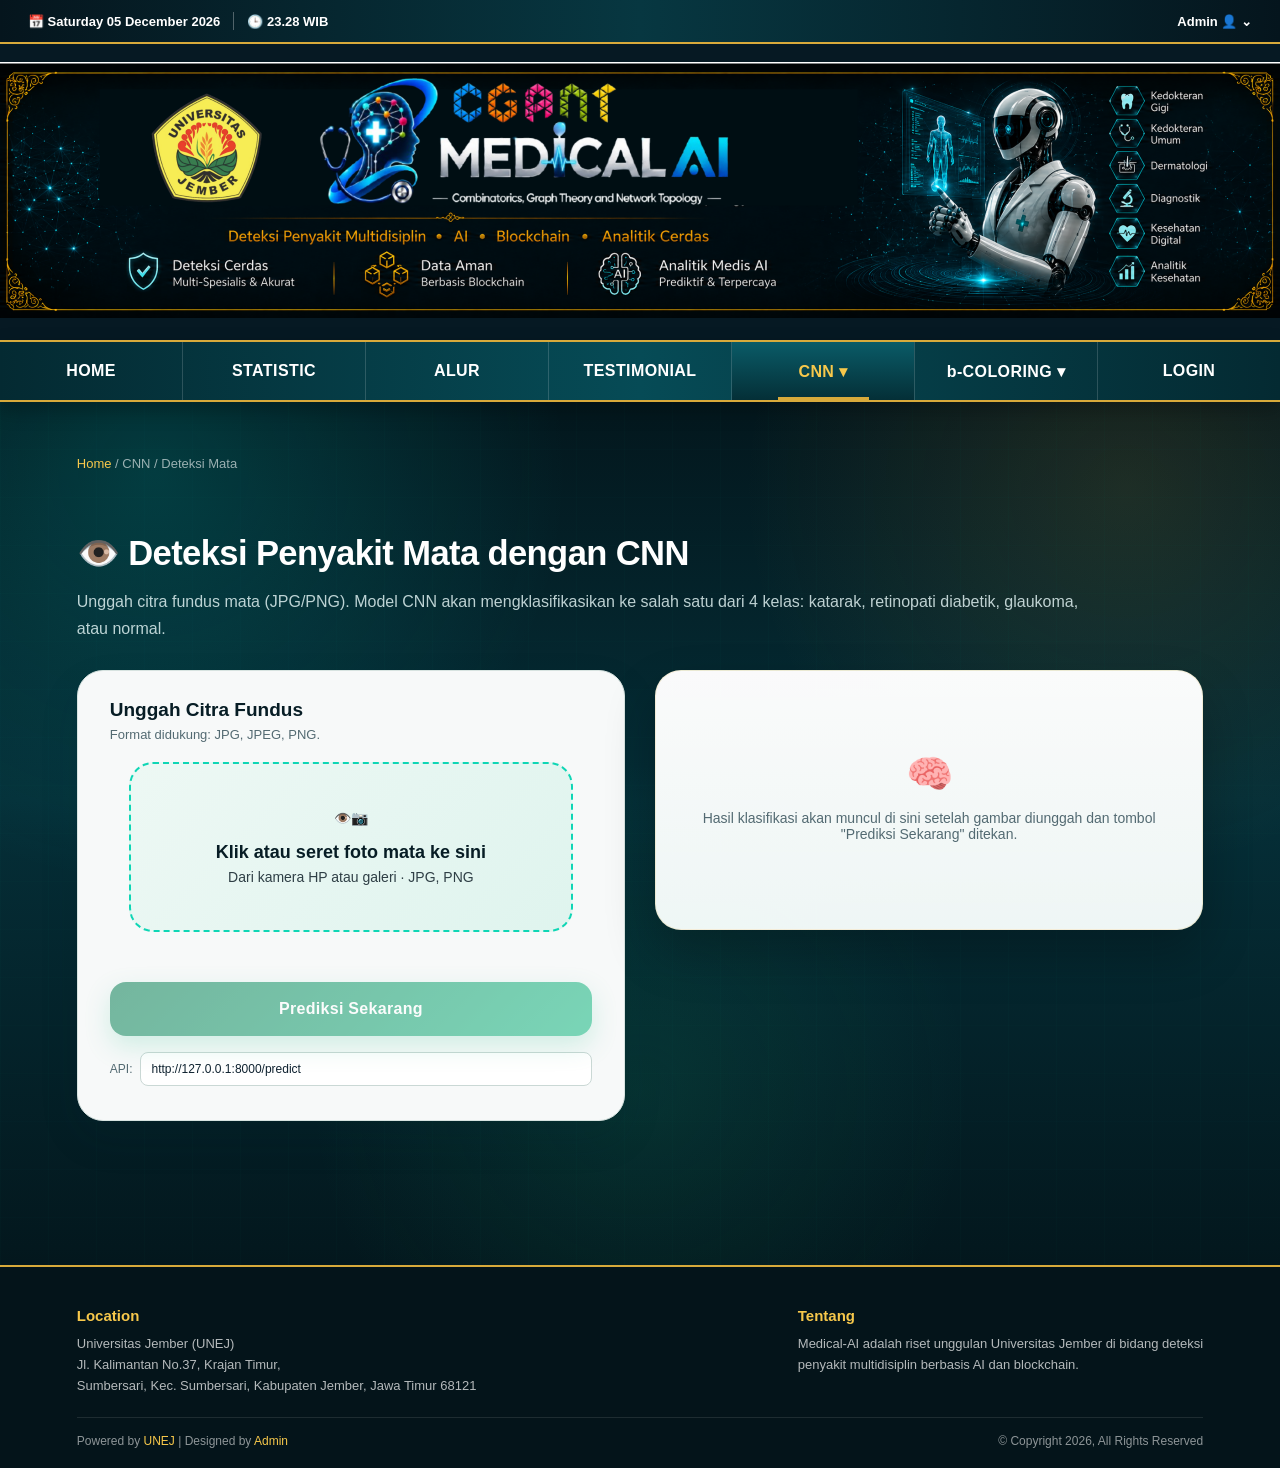
==== commit ea3bfd52: "content: samakan nama institusi ke UNEJ di kedua halaman index.html sudah diubah dari UNIPAR ke Univ" ====
--- a/frontend/deteksi-mata.html
+++ b/frontend/deteksi-mata.html
@@ -131,8 +131,8 @@
         <div>
           <h4>Location</h4>
           <p>
-            Universitas PGRI Argopuro Jember (UNIPAR)<br />
-            Jl. Jawa No.10, Tegal Boto Lor,<br />
+            Universitas Jember (UNEJ)<br />
+            Jl. Kalimantan No.37, Krajan Timur,<br />
             Sumbersari, Kec. Sumbersari, Kabupaten Jember, Jawa Timur 68121
           </p>
         </div>
@@ -147,7 +147,7 @@
       </div>
       <div class="footer-bottom">
         <div>
-          Powered by <a href="#">UNIPAR</a> | Designed by <a href="#">Admin</a>
+          Powered by <a href="#">UNEJ</a> | Designed by <a href="#">Admin</a>
         </div>
         <div>© Copyright 2026, All Rights Reserved</div>
       </div>
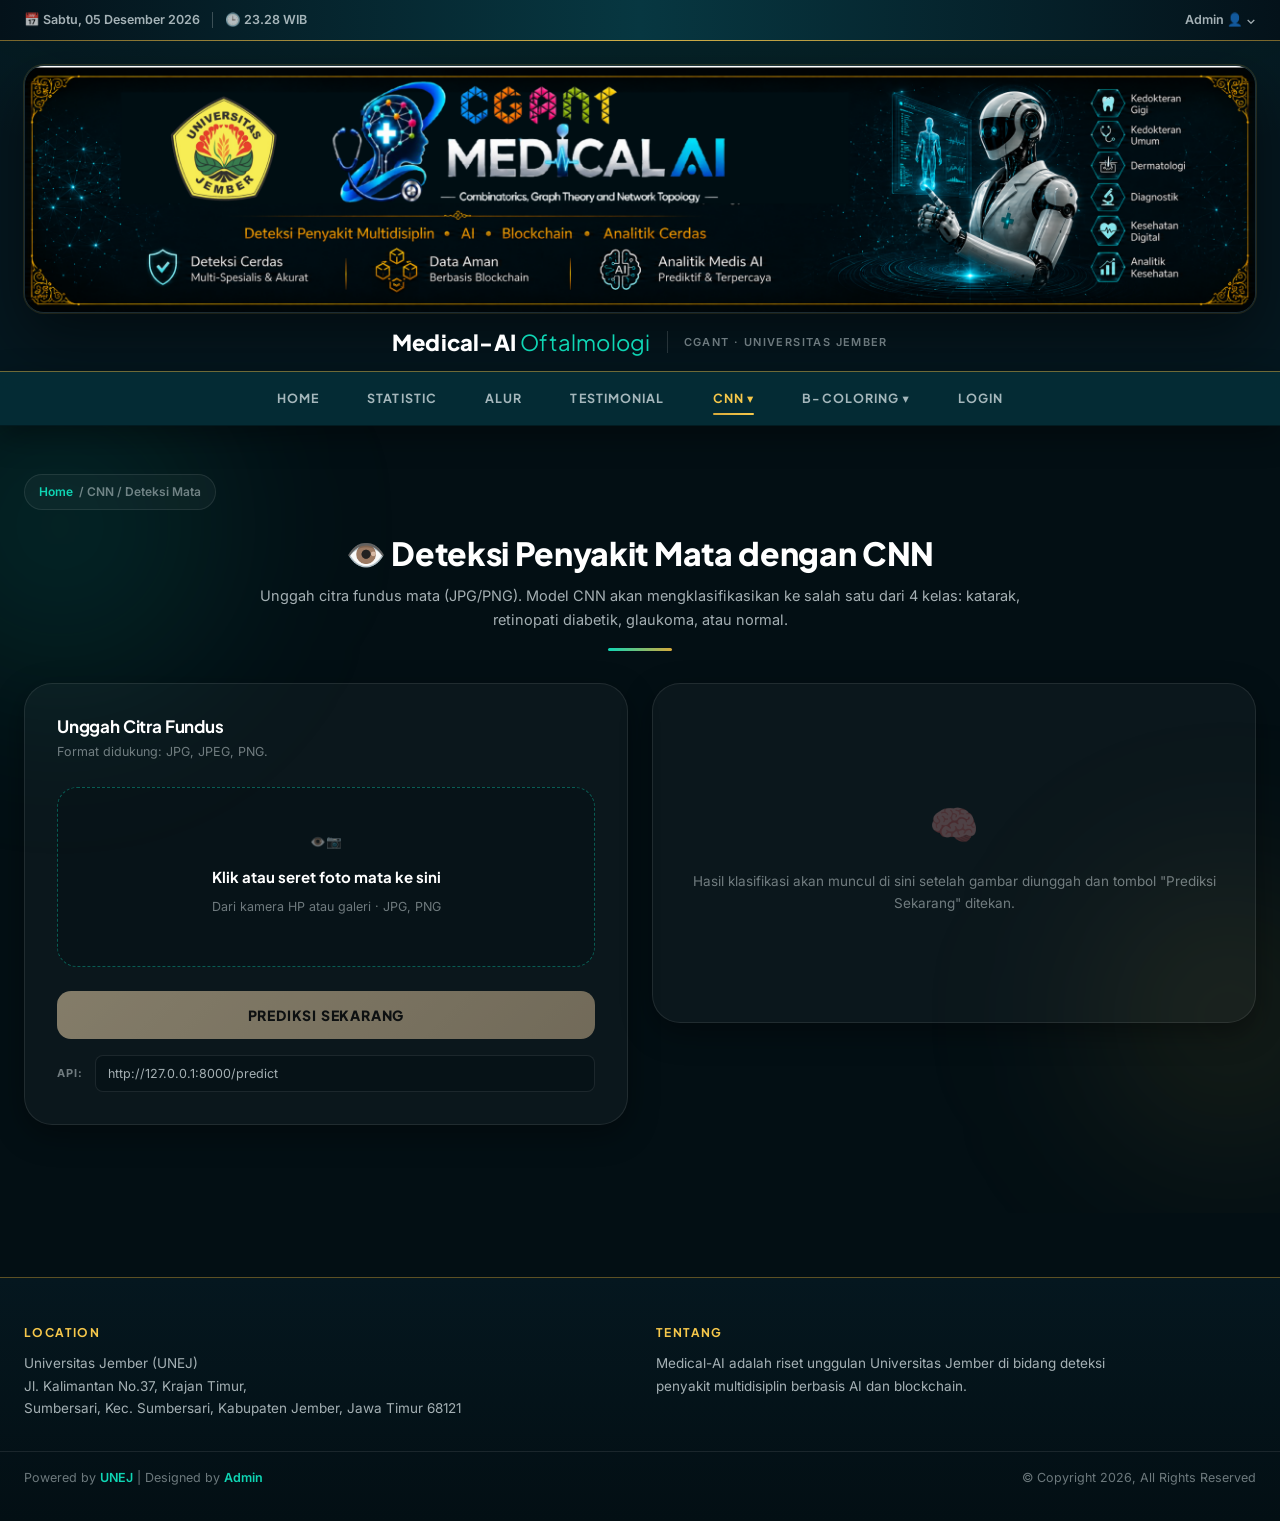
==== commit ab72736b: "feat(ui): rombak tampilan kedua halaman + perbaiki 5 bug tata letak Perombakan visual dan perbaikan " ====
--- a/frontend/deteksi-mata.html
+++ b/frontend/deteksi-mata.html
@@ -26,8 +26,9 @@
       <a href="#" class="logo-wrap">
         <img src="image/Header Medical.png" class="logo-img" alt="CGANT Logo" />
 
-        <div style="text-align: left">
-          <h1>Medical-AI <span style="font-weight: 400">Oftalmologi</span></h1>
+        <div class="logo-caption">
+          <h1>Medical-AI <span>Oftalmologi</span></h1>
+          <span class="caption-sep" aria-hidden="true"></span>
           <span class="tag">CGANT · Universitas Jember</span>
         </div>
       </a>
@@ -35,7 +36,16 @@
 
     <!-- NAVBAR -->
     <nav class="main-nav">
-      <ul>
+      <button
+        class="nav-toggle"
+        type="button"
+        aria-expanded="false"
+        aria-controls="nav-menu"
+      >
+        <span class="bars" aria-hidden="true"></span>
+        Menu
+      </button>
+      <ul id="nav-menu">
         <li><a href="index.html">HOME</a></li>
         <li><a href="index.html#statistic">STATISTIC</a></li>
         <li><a href="index.html#alur">ALUR</a></li>
@@ -154,5 +164,6 @@
     </footer>
 
     <script src="js/deteksi-mata.js"></script>
+    <script src="js/site.js"></script>
   </body>
 </html>
--- a/frontend/css/style.css
+++ b/frontend/css/style.css
@@ -1,15 +1,83 @@
+@import url("https://fonts.googleapis.com/css2?family=Plus+Jakarta+Sans:wght@500;600;700;800&family=Inter:wght@400;500;600;700&display=swap");
+
+/* =========================================================================
+   MEDICAL-AI · SISTEM DESAIN
+   Identitas dipertahankan: teal gelap + emas + cyan. Logo banner tetap
+   menjadi jangkar utama halaman.
+   ========================================================================= */
+
 :root {
-  --bg-deep: #03171d;
-  --bg-mid: #052f38;
-  --teal-dark: #052f38;
-  --teal-navbar: #052f38;
+  /* --- Latar & permukaan --- */
+  --bg-void: #030f14;
+  --bg-deep: #05171f;
+  --bg-mid: #062832;
+  --bg-nav: #052f38;
+
+  --surface-1: rgba(255, 255, 255, 0.035);
+  --surface-2: rgba(255, 255, 255, 0.06);
+  --surface-3: rgba(255, 255, 255, 0.09);
+
+  --border-soft: rgba(255, 255, 255, 0.09);
+  --border-mid: rgba(255, 255, 255, 0.14);
+
+  /* --- Aksen (dipertahankan dari desain lama) --- */
   --gold: #d8aa3b;
   --gold-light: #f7c84b;
   --cyan: #0fd6b5;
   --green: #14b982;
+
+  /* --- Teks --- */
+  --text: #eaf4f6;
+  --text-dim: rgba(234, 244, 246, 0.7);
+  --text-faint: rgba(234, 244, 246, 0.46);
+  --ink: #071d25;
+
+  /* --- Kompatibilitas nama lama --- */
   --white: #ffffff;
-  --ink: #071d25;
-  --muted: #536a72;
+  --teal-dark: #052f38;
+  --teal-navbar: #052f38;
+  --muted: #7d949b;
+
+  /* --- Tipografi --- */
+  --font-display: "Plus Jakarta Sans", "Segoe UI", system-ui, -apple-system,
+    Arial, sans-serif;
+  --font-body: "Inter", "Segoe UI", system-ui, -apple-system, Arial, sans-serif;
+
+  /* --- Skala ruang --- */
+  --sp-1: 4px;
+  --sp-2: 8px;
+  --sp-3: 12px;
+  --sp-4: 16px;
+  --sp-5: 24px;
+  --sp-6: 32px;
+  --sp-7: 48px;
+  --sp-8: 64px;
+  --sp-9: 88px;
+
+  /* --- Radius --- */
+  --r-sm: 8px;
+  --r-md: 14px;
+  --r-lg: 20px;
+  --r-xl: 28px;
+  --r-pill: 999px;
+
+  /* --- Bayangan --- */
+  --sh-sm: 0 2px 8px rgba(0, 0, 0, 0.28);
+  --sh-md: 0 10px 30px rgba(0, 0, 0, 0.36);
+  --sh-lg: 0 24px 60px rgba(0, 0, 0, 0.45);
+  --sh-glow-cyan: 0 0 0 1px rgba(15, 214, 181, 0.35),
+    0 12px 40px rgba(15, 214, 181, 0.14);
+  --sh-glow-gold: 0 0 0 1px rgba(216, 170, 59, 0.4),
+    0 12px 40px rgba(216, 170, 59, 0.14);
+
+  /* --- Gerak --- */
+  --ease: cubic-bezier(0.22, 1, 0.36, 1);
+  --ease-out: cubic-bezier(0.16, 1, 0.3, 1);
+  --dur-fast: 160ms;
+  --dur: 280ms;
+  --dur-slow: 520ms;
+
+  --wrap: 1450px;
 }
 
 *,
@@ -18,930 +86,1521 @@
   box-sizing: border-box;
 }
 
+html {
+  scroll-behavior: smooth;
+  /* Cegah geseran horizontal apa pun yang lolos dari perbaikan tata letak. */
+  overflow-x: hidden;
+}
+
 html,
 body {
   margin: 0;
   padding: 0;
-  background: #061b22;
-  color: var(--white);
-  font-family: "Segoe UI", Arial, sans-serif;
-  scroll-behavior: smooth;
+  max-width: 100%;
+}
+
+body {
+  background: var(--bg-void);
+  color: var(--text);
+  font-family: var(--font-body);
+  font-size: 15px;
+  line-height: 1.65;
+  -webkit-font-smoothing: antialiased;
+  text-rendering: optimizeLegibility;
+  overflow-x: hidden;
 }
 
 a {
   text-decoration: none;
   color: inherit;
 }
+
 ul {
   list-style: none;
   margin: 0;
   padding: 0;
 }
+
 img {
   max-width: 100%;
   display: block;
 }
 
+h1,
+h2,
+h3,
+h4 {
+  font-family: var(--font-display);
+  font-weight: 700;
+  letter-spacing: -0.01em;
+  line-height: 1.2;
+  margin: 0;
+}
+
+p {
+  margin: 0;
+}
+
+:focus-visible {
+  outline: 2px solid var(--cyan);
+  outline-offset: 3px;
+  border-radius: 4px;
+}
+
+::selection {
+  background: rgba(15, 214, 181, 0.28);
+  color: var(--white);
+}
+
+/* Scrollbar */
+* {
+  scrollbar-width: thin;
+  scrollbar-color: rgba(255, 255, 255, 0.16) transparent;
+}
+*::-webkit-scrollbar {
+  width: 10px;
+  height: 10px;
+}
+*::-webkit-scrollbar-thumb {
+  background: rgba(255, 255, 255, 0.16);
+  border-radius: var(--r-pill);
+  border: 2px solid transparent;
+  background-clip: content-box;
+}
+*::-webkit-scrollbar-thumb:hover {
+  background: rgba(255, 255, 255, 0.28);
+  background-clip: content-box;
+}
+
+/* ===================== UTILITAS ===================== */
+
+/* Teks khusus pembaca layar: tetap ada untuk SEO & aksesibilitas
+   tanpa mengganggu tata letak. */
+.sr-only {
+  position: absolute;
+  width: 1px;
+  height: 1px;
+  padding: 0;
+  margin: -1px;
+  overflow: hidden;
+  clip: rect(0, 0, 0, 0);
+  white-space: nowrap;
+  border: 0;
+}
+
+/* Animasi masuk saat di-scroll. Elemen hanya disembunyikan bila JS aktif,
+   sehingga isi tetap terbaca kalau JS gagal dimuat. */
+.js-reveal .reveal {
+  opacity: 0;
+  transform: translateY(22px);
+  transition: opacity var(--dur-slow) var(--ease-out),
+    transform var(--dur-slow) var(--ease-out);
+  transition-delay: var(--reveal-delay, 0ms);
+  will-change: opacity, transform;
+}
+.js-reveal .reveal.is-visible {
+  opacity: 1;
+  transform: none;
+}
+
 /* ===================== TOPBAR ===================== */
 .topbar {
+  position: relative;
   width: 100%;
-  background: linear-gradient(90deg, #05151d 0%, #073741 50%, #05151d 100%);
-  border-bottom: 2px solid var(--gold);
-  box-shadow: 0 8px 24px rgba(0, 0, 0, 0.25);
+  background: linear-gradient(90deg, #04121a 0%, #073741 50%, #04121a 100%);
+  border-bottom: 1px solid rgba(216, 170, 59, 0.55);
+  z-index: 60;
+}
+.topbar::after {
+  content: "";
+  position: absolute;
+  inset: auto 0 -1px 0;
+  height: 1px;
+  background: linear-gradient(
+    90deg,
+    transparent,
+    var(--gold-light) 50%,
+    transparent
+  );
+  opacity: 0.7;
 }
 .topbar-inner {
-  max-width: 1450px;
+  max-width: var(--wrap);
   margin: 0 auto;
-  padding: 0 28px;
-  min-height: 42px;
+  padding: 0 var(--sp-5);
+  min-height: 40px;
   display: flex;
   align-items: center;
   justify-content: space-between;
+  gap: var(--sp-3);
+  font-size: 12.5px;
+  font-weight: 600;
+  color: var(--text-dim);
+  flex-wrap: wrap;
+}
+.topbar-left,
+.topbar-right {
+  display: flex;
+  align-items: center;
+  gap: var(--sp-3);
+  min-width: 0;
+}
+.topbar-item {
+  display: inline-flex;
+  align-items: center;
+  gap: 6px;
+  white-space: nowrap;
+}
+.topbar-divider {
+  width: 1px;
+  height: 16px;
+  background: rgba(255, 255, 255, 0.22);
+  flex: none;
+}
+.topbar-right .topbar-item {
+  transition: color var(--dur-fast) var(--ease);
+  cursor: pointer;
+}
+.topbar-right .topbar-item:hover {
+  color: var(--gold-light);
+}
+
+/* ===================== HEADER / LOGO BANNER ===================== */
+.site-header {
+  width: 100%;
+  padding: var(--sp-5) var(--sp-5) var(--sp-4);
+  background: radial-gradient(
+      120% 160% at 50% -40%,
+      rgba(15, 214, 181, 0.1),
+      transparent 60%
+    ),
+    var(--bg-deep);
+}
+
+/* Kolom, bukan baris: banner dan teksnya bertumpuk sehingga teks tidak
+   pernah terdorong keluar viewport (penyebab geseran horizontal lama). */
+.site-header .logo-wrap {
+  display: flex;
+  flex-direction: column;
+  align-items: center;
+  gap: var(--sp-4);
+  max-width: var(--wrap);
+  margin: 0 auto;
+  width: 100%;
+}
+
+.site-header .logo-img {
+  width: 100%;
+  height: auto;
+  border-radius: var(--r-lg);
+  border: 1px solid var(--border-soft);
+  box-shadow: var(--sh-lg), 0 0 0 1px rgba(216, 170, 59, 0.18);
+  animation: banner-in 900ms var(--ease-out);
+}
+
+/* Keterangan di bawah banner: memunculkan kembali judul yang dulu tak
+   terlihat karena berada di luar layar. */
+.site-header .logo-caption {
+  display: flex;
+  align-items: center;
+  gap: var(--sp-4);
+  flex-wrap: wrap;
+  justify-content: center;
+  text-align: center;
+  animation: fade-up 800ms 180ms var(--ease-out) both;
+}
+.site-header h1 {
+  font-size: clamp(17px, 2.1vw, 22px);
+  font-weight: 800;
+  color: var(--white);
+  letter-spacing: 0.2px;
+}
+.site-header h1 span {
+  font-weight: 400;
+  color: var(--cyan);
+}
+.site-header .caption-sep {
+  width: 1px;
+  height: 22px;
+  background: var(--border-mid);
+  flex: none;
+}
+.site-header span.tag {
+  display: inline-block;
+  font-size: 11px;
+  font-weight: 600;
+  color: var(--text-faint);
+  letter-spacing: 1.4px;
+  text-transform: uppercase;
+}
+
+/* ===================== NAVBAR ===================== */
+.main-nav {
+  position: sticky;
+  top: 0;
+  z-index: 50;
+  background: rgba(5, 47, 56, 0.9);
+  backdrop-filter: blur(14px) saturate(1.3);
+  -webkit-backdrop-filter: blur(14px) saturate(1.3);
+  border-top: 1px solid rgba(216, 170, 59, 0.5);
+  border-bottom: 1px solid rgba(0, 0, 0, 0.35);
+  box-shadow: var(--sh-md);
+}
+
+.nav-toggle {
+  display: none;
+  width: 100%;
+  max-width: var(--wrap);
+  margin: 0 auto;
+  padding: var(--sp-3) var(--sp-5);
+  background: none;
+  border: 0;
+  color: var(--text);
+  font-family: var(--font-display);
   font-size: 13px;
   font-weight: 700;
-}
-.topbar-left,
-.topbar-right {
-  display: flex;
-  align-items: center;
-  gap: 13px;
-}
-.topbar-item {
-  display: inline-flex;
-  align-items: center;
-  gap: 7px;
-}
-.topbar-divider {
-  width: 1px;
-  height: 18px;
-  background: rgba(255, 255, 255, 0.3);
-}
-.topbar-right .topbar-item:hover {
-  color: var(--gold-light);
+  letter-spacing: 1.2px;
+  text-transform: uppercase;
   cursor: pointer;
-}
-
-/* ===================== HEADER / LOGO ===================== */
-.site-header {
-  width: 100%;
-  background: #061923;
-  text-align: center;
-  padding: 18px 0;
-}
-.site-header .logo-wrap {
-  display: inline-flex;
-  align-items: center;
-  gap: 14px;
-}
-.site-header .logo-badge {
-  width: 52px;
-  height: 52px;
-  border-radius: 14px;
-  background: linear-gradient(135deg, #0a5b67, #042f37);
-  display: flex;
-  align-items: center;
+  align-items: center;
+  gap: var(--sp-3);
+}
+.nav-toggle .bars {
+  position: relative;
+  width: 20px;
+  height: 2px;
+  background: var(--gold-light);
+  border-radius: 2px;
+  transition: background var(--dur-fast) var(--ease);
+}
+.nav-toggle .bars::before,
+.nav-toggle .bars::after {
+  content: "";
+  position: absolute;
+  left: 0;
+  width: 20px;
+  height: 2px;
+  background: var(--gold-light);
+  border-radius: 2px;
+  transition: transform var(--dur) var(--ease);
+}
+.nav-toggle .bars::before {
+  top: -6px;
+}
+.nav-toggle .bars::after {
+  top: 6px;
+}
+.main-nav.is-open .nav-toggle .bars {
+  background: transparent;
+}
+.main-nav.is-open .nav-toggle .bars::before {
+  transform: translateY(6px) rotate(45deg);
+}
+.main-nav.is-open .nav-toggle .bars::after {
+  transform: translateY(-6px) rotate(-45deg);
+}
+
+.main-nav > ul {
+  max-width: var(--wrap);
+  margin: 0 auto;
+  padding: 0 var(--sp-4);
+  display: flex;
+  align-items: stretch;
   justify-content: center;
-  font-size: 26px;
-  border: 1px solid rgba(0, 255, 231, 0.3);
-}
-.site-header h1 {
-  margin: 0;
-  font-size: 22px;
-  letter-spacing: 0.5px;
-  color: var(--white);
-}
-.site-header span.tag {
-  display: block;
-  font-size: 12px;
-  font-weight: 400;
-  color: rgba(255, 255, 255, 0.65);
-  letter-spacing: 1px;
+  flex-wrap: wrap;
+}
+.main-nav > ul > li {
+  position: relative;
+}
+.main-nav > ul > li > a {
+  position: relative;
+  display: flex;
+  align-items: center;
+  height: 100%;
+  padding: var(--sp-4) var(--sp-5);
+  font-family: var(--font-display);
+  font-size: 12.5px;
+  font-weight: 700;
+  letter-spacing: 1.1px;
   text-transform: uppercase;
-}
-
-/* ===================== NAVBAR ===================== */
-nav.main-nav {
-  width: 100%;
-  background: linear-gradient(90deg, #042a32 0%, #064b56 50%, #042a32 100%);
-  border-top: 2px solid var(--gold);
-  border-bottom: 2px solid var(--gold);
-  box-shadow: 0 8px 20px rgba(0, 0, 0, 0.26);
-  position: relative;
-  z-index: 999;
-}
-.main-nav ul {
-  display: flex;
-  justify-content: center;
-  max-width: 1450px;
-  margin: 0 auto;
-}
-.main-nav > ul > li {
-  flex: 1 1 0;
-  border-right: 1px solid rgba(255, 255, 255, 0.16);
-  position: relative;
-}
-.main-nav > ul > li:last-child {
-  border-right: none;
-}
-.main-nav > ul > li > a {
-  display: flex;
-  align-items: center;
-  justify-content: center;
-  gap: 6px;
-  height: 58px;
-  color: var(--white);
-  font-size: 16px;
-  font-weight: 900;
-  text-transform: none;
-  letter-spacing: 0.4px;
-  transition: 0.25s ease;
-  position: relative;
+  color: var(--text-dim);
+  white-space: nowrap;
+  transition: color var(--dur-fast) var(--ease);
 }
 .main-nav > ul > li > a::after {
   content: "";
   position: absolute;
-  left: 25%;
-  right: 25%;
-  bottom: 0;
-  height: 3px;
-  background: var(--gold);
+  left: var(--sp-5);
+  right: var(--sp-5);
+  bottom: 10px;
+  height: 2px;
+  border-radius: 2px;
+  background: linear-gradient(90deg, var(--gold), var(--gold-light));
   transform: scaleX(0);
-  transition: transform 0.25s ease;
-}
-.main-nav > ul > li.active > a,
+  transform-origin: left;
+  transition: transform var(--dur) var(--ease);
+}
 .main-nav > ul > li > a:hover {
-  background: linear-gradient(180deg, #0a5b67 0%, #042f37 100%);
+  color: var(--white);
+}
+.main-nav > ul > li > a:hover::after,
+.main-nav > ul > li.active > a::after {
+  transform: scaleX(1);
+}
+.main-nav > ul > li.active > a {
   color: var(--gold-light);
 }
-.main-nav > ul > li.active > a::after,
-.main-nav > ul > li > a:hover::after {
-  transform: scaleX(1);
-}
-
-.main-nav .has-children > .sub-menu {
-  display: none;
+
+/* Submenu */
+.main-nav .sub-menu {
   position: absolute;
-  top: 58px;
-  left: 0;
-  width: 240px;
-  background: #032930;
-  border-top: 3px solid var(--gold);
-  border-radius: 0 0 10px 10px;
-  box-shadow: 0 15px 35px rgba(0, 0, 0, 0.38);
-}
-.main-nav .has-children:hover > .sub-menu {
-  display: block;
-}
-.main-nav .sub-menu li {
-  border-bottom: 1px solid rgba(255, 255, 255, 0.12);
+  top: 100%;
+  left: var(--sp-3);
+  min-width: 268px;
+  padding: var(--sp-2);
+  background: rgba(6, 32, 40, 0.97);
+  backdrop-filter: blur(16px);
+  -webkit-backdrop-filter: blur(16px);
+  border: 1px solid var(--border-soft);
+  border-radius: var(--r-md);
+  box-shadow: var(--sh-lg);
+  opacity: 0;
+  visibility: hidden;
+  transform: translateY(10px);
+  transition: opacity var(--dur) var(--ease), transform var(--dur) var(--ease),
+    visibility var(--dur);
+  z-index: 20;
+}
+.main-nav > ul > li.has-children:hover > .sub-menu,
+.main-nav > ul > li.has-children:focus-within > .sub-menu {
+  opacity: 1;
+  visibility: visible;
+  transform: translateY(0);
 }
 .main-nav .sub-menu li a {
   display: block;
-  padding: 15px 18px;
-  font-size: 13px;
-  font-weight: 800;
+  padding: 11px var(--sp-4);
+  border-radius: var(--r-sm);
+  font-size: 12px;
+  font-weight: 600;
+  letter-spacing: 0.8px;
   text-transform: uppercase;
-  text-align: left;
-  color: var(--white);
+  color: var(--text-dim);
+  transition: background var(--dur-fast) var(--ease),
+    color var(--dur-fast) var(--ease), padding-left var(--dur-fast) var(--ease);
 }
 .main-nav .sub-menu li a:hover {
-  background: #0a5360;
-  color: var(--gold-light);
-}
-
-/* ===================== PAGE BACKGROUND ===================== */
+  background: var(--surface-2);
+  color: var(--cyan);
+  padding-left: calc(var(--sp-4) + 5px);
+}
+
+/* ===================== LATAR HALAMAN ===================== */
 .medai-page {
   position: relative;
-  padding: 54px 6% 74px;
-  background:
-    radial-gradient(circle at 12% 8%, rgba(0, 230, 220, 0.16), transparent 30%),
-    radial-gradient(
-      circle at 88% 10%,
-      rgba(216, 170, 59, 0.12),
-      transparent 28%
-    ),
-    radial-gradient(
-      circle at 50% 80%,
-      rgba(20, 185, 130, 0.12),
-      transparent 35%
-    ),
-    linear-gradient(180deg, #03171d 0%, #052f38 46%, #03171d 100%);
+  max-width: var(--wrap);
+  margin: 0 auto;
+  padding: var(--sp-7) var(--sp-5) var(--sp-9);
   overflow: hidden;
 }
-.medai-page::before {
+.medai-page::before,
+.medai-page::after {
   content: "";
   position: absolute;
-  inset: 0;
-  background:
-    linear-gradient(90deg, rgba(0, 255, 231, 0.05) 1px, transparent 1px),
-    linear-gradient(0deg, rgba(0, 255, 231, 0.04) 1px, transparent 1px);
-  background-size: 48px 48px;
-  opacity: 0.28;
+  border-radius: 50%;
+  filter: blur(80px);
   pointer-events: none;
+  z-index: 0;
+}
+.medai-page::before {
+  width: 480px;
+  height: 480px;
+  top: -140px;
+  left: -180px;
+  background: radial-gradient(circle, rgba(15, 214, 181, 0.16), transparent 70%);
+  animation: drift-a 22s ease-in-out infinite alternate;
+}
+.medai-page::after {
+  width: 420px;
+  height: 420px;
+  top: 380px;
+  right: -160px;
+  background: radial-gradient(circle, rgba(216, 170, 59, 0.13), transparent 70%);
+  animation: drift-b 26s ease-in-out infinite alternate;
 }
 .medai-page > * {
   position: relative;
-  z-index: 2;
+  z-index: 1;
 }
 
 /* ===================== HERO ===================== */
 .hero-card {
-  max-width: 1450px;
-  margin: 0 auto 64px;
-  padding: 46px 52px;
   display: grid;
-  grid-template-columns: 1.16fr 0.84fr;
-  align-items: center;
-  gap: 38px;
-  border-radius: 28px;
-  background:
-    radial-gradient(
-      circle at 88% 14%,
-      rgba(0, 255, 231, 0.16),
-      transparent 34%
-    ),
-    linear-gradient(
-      135deg,
-      rgba(2, 22, 29, 0.96),
-      rgba(5, 74, 82, 0.94),
-      rgba(7, 128, 98, 0.88)
-    );
-  border: 1px solid rgba(216, 170, 59, 0.42);
-  box-shadow:
-    0 28px 70px rgba(0, 0, 0, 0.36),
-    inset 0 0 0 1px rgba(255, 255, 255, 0.05);
-}
-.brand {
-  display: flex;
-  align-items: center;
-  gap: 16px;
-  margin-bottom: 32px;
-}
-.brand-logo {
+  grid-template-columns: 1.15fr 0.85fr;
+  gap: var(--sp-7);
+  align-items: center;
+  padding: var(--sp-7);
+  margin-bottom: var(--sp-9);
+  background: linear-gradient(
+    145deg,
+    rgba(255, 255, 255, 0.055),
+    rgba(255, 255, 255, 0.015)
+  );
+  border: 1px solid var(--border-soft);
+  border-radius: var(--r-xl);
+  box-shadow: var(--sh-lg);
+  overflow: hidden;
+}
+
+.hero-left .brand {
+  display: flex;
+  align-items: center;
+  gap: var(--sp-4);
+  margin-bottom: var(--sp-5);
+}
+.hero-left .brand-logo {
+  width: 54px;
+  height: 54px;
+  flex: none;
+  display: grid;
+  place-items: center;
+  font-size: 26px;
+  border-radius: var(--r-md);
+  background: linear-gradient(135deg, #0a5b67, #042f37);
+  border: 1px solid rgba(15, 214, 181, 0.32);
+  box-shadow: inset 0 1px 0 rgba(255, 255, 255, 0.1);
+  animation: float-soft 6s ease-in-out infinite;
+}
+.hero-left .brand h2 {
+  font-size: 22px;
+  font-weight: 800;
+  color: var(--white);
+}
+.hero-left .brand p {
+  font-size: 12px;
+  font-weight: 500;
+  color: var(--text-faint);
+  letter-spacing: 0.6px;
+  text-transform: uppercase;
+}
+
+.hero-left h3 {
+  font-size: clamp(26px, 3.6vw, 44px);
+  font-weight: 800;
+  letter-spacing: -0.02em;
+  margin-bottom: var(--sp-4);
+  background: linear-gradient(120deg, #ffffff 20%, var(--cyan) 55%, var(--gold-light));
+  -webkit-background-clip: text;
+  background-clip: text;
+  color: transparent;
+}
+
+.hero-desc {
+  max-width: 60ch;
+  font-size: 15px;
+  color: var(--text-dim);
+  margin-bottom: var(--sp-5);
+}
+
+.badges {
+  display: flex;
+  flex-wrap: wrap;
+  gap: var(--sp-2);
+  margin-bottom: var(--sp-5);
+}
+.badges span {
+  padding: 7px 14px;
+  font-size: 12px;
+  font-weight: 600;
+  border-radius: var(--r-pill);
+  background: var(--surface-2);
+  border: 1px solid var(--border-soft);
+  color: var(--text-dim);
+  transition: transform var(--dur) var(--ease),
+    border-color var(--dur) var(--ease), color var(--dur) var(--ease);
+}
+.badges span:hover {
+  transform: translateY(-2px);
+  border-color: rgba(15, 214, 181, 0.5);
+  color: var(--cyan);
+}
+
+.status-grid {
+  display: grid;
+  grid-template-columns: repeat(auto-fit, minmax(140px, 1fr));
+  gap: var(--sp-3);
+}
+.status-grid > div {
+  padding: var(--sp-4);
+  background: rgba(3, 15, 20, 0.5);
+  border: 1px solid var(--border-soft);
+  border-radius: var(--r-md);
+  transition: border-color var(--dur) var(--ease),
+    transform var(--dur) var(--ease);
+}
+.status-grid > div:hover {
+  border-color: rgba(216, 170, 59, 0.45);
+  transform: translateY(-2px);
+}
+.status-grid small {
+  display: block;
+  font-size: 10px;
+  font-weight: 700;
+  letter-spacing: 1.4px;
+  text-transform: uppercase;
+  color: var(--text-faint);
+  margin-bottom: 5px;
+}
+.status-grid strong {
+  font-family: var(--font-display);
+  font-size: 14px;
+  font-weight: 700;
+  color: var(--gold-light);
+}
+
+.hero-right {
+  position: relative;
+}
+.hero-right::before {
+  content: "";
+  position: absolute;
+  inset: 8%;
+  border-radius: 50%;
+  background: radial-gradient(circle, rgba(15, 214, 181, 0.22), transparent 70%);
+  filter: blur(38px);
+  animation: pulse-soft 7s ease-in-out infinite;
+}
+.hero-right img {
+  position: relative;
+  width: 100%;
+  height: auto;
+  border-radius: var(--r-lg);
+  animation: float-soft 8s ease-in-out infinite;
+}
+
+/* ===================== JUDUL SEKSI ===================== */
+.section-title {
+  max-width: 760px;
+  margin: 0 auto var(--sp-6);
+  text-align: center;
+}
+.section-title h2 {
+  font-size: clamp(22px, 2.8vw, 32px);
+  font-weight: 800;
+  color: var(--white);
+  margin-bottom: var(--sp-3);
+}
+.section-title p {
+  font-size: 14.5px;
+  color: var(--text-dim);
+}
+.section-title::after {
+  content: "";
+  display: block;
   width: 64px;
-  height: 64px;
-  border-radius: 18px;
-  background: rgba(255, 255, 255, 0.12);
-  border: 1px solid rgba(0, 255, 231, 0.25);
-  display: flex;
-  align-items: center;
-  justify-content: center;
-  font-size: 32px;
-  box-shadow: 0 0 26px rgba(0, 255, 220, 0.16);
-}
-.brand h2 {
-  margin: 0;
-  font-size: 26px;
-  font-weight: 900;
-}
-.brand p {
-  margin: 5px 0 0;
-  color: rgba(255, 255, 255, 0.82);
+  height: 3px;
+  margin: var(--sp-4) auto 0;
+  border-radius: 2px;
+  background: linear-gradient(90deg, var(--cyan), var(--gold));
+}
+
+/* ===================== KARTU UNGGAH ===================== */
+.upload-card {
+  max-width: 860px;
+  margin: 0 auto var(--sp-9);
+  padding: var(--sp-6);
+  background: var(--surface-1);
+  border: 1px solid var(--border-soft);
+  border-radius: var(--r-xl);
+  box-shadow: var(--sh-md);
+}
+
+.upload-box {
+  position: relative;
+  border: 1.5px dashed rgba(15, 214, 181, 0.38);
+  border-radius: var(--r-lg);
+  background: rgba(3, 15, 20, 0.42);
+  transition: border-color var(--dur) var(--ease),
+    background var(--dur) var(--ease), transform var(--dur) var(--ease);
+  overflow: hidden;
+}
+.upload-box:hover,
+.upload-box:focus-within {
+  border-color: var(--cyan);
+  background: rgba(15, 214, 181, 0.06);
+}
+.upload-box.is-dragover {
+  border-color: var(--gold-light);
+  background: rgba(216, 170, 59, 0.09);
+  transform: scale(1.01);
+}
+.upload-box input[type="file"] {
+  position: absolute;
+  inset: 0;
+  width: 100%;
+  height: 100%;
+  opacity: 0;
+  cursor: pointer;
+}
+.upload-content {
+  display: flex;
+  flex-direction: column;
+  align-items: center;
+  gap: var(--sp-2);
+  padding: var(--sp-7) var(--sp-5);
+  text-align: center;
+  cursor: pointer;
+  pointer-events: none;
+}
+.upload-icon {
+  font-size: 34px;
+  line-height: 1;
+  margin-bottom: var(--sp-2);
+  animation: float-soft 5s ease-in-out infinite;
+}
+.upload-content strong {
+  font-family: var(--font-display);
+  font-size: 15px;
+  font-weight: 700;
+  color: var(--white);
+  word-break: break-word;
+}
+.upload-content span {
+  font-size: 12.5px;
+  color: var(--text-faint);
+}
+
+.form-row {
+  display: grid;
+  grid-template-columns: repeat(auto-fit, minmax(220px, 1fr));
+  gap: var(--sp-4);
+  margin-top: var(--sp-5);
+}
+.form-group label {
+  display: block;
+  font-size: 11px;
+  font-weight: 700;
+  letter-spacing: 1.1px;
+  text-transform: uppercase;
+  color: var(--text-faint);
+  margin-bottom: var(--sp-2);
+}
+.form-group input {
+  width: 100%;
+  padding: 12px var(--sp-4);
+  font-family: var(--font-body);
   font-size: 14px;
-}
-
-.hero-left h3 {
-  font-size: clamp(28px, 3vw, 44px);
-  line-height: 1.1;
-  font-weight: 900;
-  margin: 0 0 22px;
-  letter-spacing: -1px;
-}
-.hero-desc {
-  color: rgba(255, 255, 255, 0.9);
+  color: var(--text);
+  background: rgba(3, 15, 20, 0.55);
+  border: 1px solid var(--border-soft);
+  border-radius: var(--r-md);
+  transition: border-color var(--dur-fast) var(--ease),
+    box-shadow var(--dur-fast) var(--ease);
+}
+.form-group input::placeholder {
+  color: rgba(234, 244, 246, 0.32);
+}
+.form-group input:focus {
+  outline: none;
+  border-color: var(--cyan);
+  box-shadow: 0 0 0 3px rgba(15, 214, 181, 0.16);
+}
+
+/* ===================== GRID KELAS PENYAKIT ===================== */
+.class-grid {
+  display: grid;
+  grid-template-columns: repeat(auto-fit, minmax(268px, 1fr));
+  gap: var(--sp-4);
+  margin-bottom: var(--sp-9);
+}
+.class-card {
+  position: relative;
+  padding: var(--sp-5);
+  background: var(--surface-1);
+  border: 1px solid var(--border-soft);
+  border-radius: var(--r-lg);
+  overflow: hidden;
+  transition: transform var(--dur) var(--ease),
+    border-color var(--dur) var(--ease), box-shadow var(--dur) var(--ease);
+}
+.class-card::before {
+  content: "";
+  position: absolute;
+  inset: 0 0 auto 0;
+  height: 3px;
+  background: var(--accent, var(--cyan));
+  transform: scaleX(0);
+  transform-origin: left;
+  transition: transform var(--dur-slow) var(--ease);
+}
+.class-card::after {
+  content: "";
+  position: absolute;
+  width: 200px;
+  height: 200px;
+  right: -90px;
+  top: -90px;
+  border-radius: 50%;
+  background: radial-gradient(
+    circle,
+    color-mix(in srgb, var(--accent, var(--cyan)) 28%, transparent),
+    transparent 70%
+  );
+  filter: blur(30px);
+  opacity: 0;
+  transition: opacity var(--dur-slow) var(--ease);
+}
+.class-card:hover {
+  transform: translateY(-5px);
+  border-color: color-mix(in srgb, var(--accent, var(--cyan)) 45%, transparent);
+  box-shadow: var(--sh-lg);
+}
+.class-card:hover::before {
+  transform: scaleX(1);
+}
+.class-card:hover::after {
+  opacity: 1;
+}
+.class-card h3 {
+  display: flex;
+  align-items: center;
+  gap: var(--sp-3);
+  font-size: 16.5px;
+  font-weight: 700;
+  color: var(--white);
+  margin-bottom: 6px;
+}
+.class-card .dot {
+  width: 10px;
+  height: 10px;
+  flex: none;
+  border-radius: 50%;
+  background: var(--accent, var(--cyan));
+  box-shadow: 0 0 0 4px
+    color-mix(in srgb, var(--accent, var(--cyan)) 20%, transparent);
+}
+.class-card em {
+  display: block;
+  font-size: 12px;
+  font-style: normal;
+  font-weight: 600;
+  letter-spacing: 0.8px;
+  text-transform: uppercase;
+  color: var(--accent, var(--cyan));
+  margin-bottom: var(--sp-3);
+}
+.class-card p {
+  font-size: 13.5px;
+  color: var(--text-dim);
+}
+
+/* Varian warna dipertahankan dari desain lama */
+.class-card.purple {
+  --accent: #a78bfa;
+}
+.class-card.green {
+  --accent: #34d399;
+}
+.class-card.orange {
+  --accent: #fbbf24;
+}
+.class-card.red {
+  --accent: #fb7185;
+}
+.class-card.brown {
+  --accent: #d8aa3b;
+}
+.class-card.lime {
+  --accent: #a3e635;
+}
+
+/* ===================== GRID LANGKAH ===================== */
+.step-grid {
+  display: grid;
+  grid-template-columns: repeat(auto-fit, minmax(210px, 1fr));
+  gap: var(--sp-4);
+  margin-bottom: var(--sp-9);
+}
+.step-card {
+  position: relative;
+  padding: var(--sp-6) var(--sp-5) var(--sp-5);
+  background: var(--surface-1);
+  border: 1px solid var(--border-soft);
+  border-radius: var(--r-lg);
+  transition: transform var(--dur) var(--ease),
+    border-color var(--dur) var(--ease), background var(--dur) var(--ease);
+}
+.step-card:hover {
+  transform: translateY(-5px);
+  border-color: rgba(15, 214, 181, 0.42);
+  background: var(--surface-2);
+}
+.step-card .num {
+  position: absolute;
+  top: -16px;
+  left: var(--sp-5);
+  width: 38px;
+  height: 38px;
+  display: grid;
+  place-items: center;
+  font-family: var(--font-display);
+  font-size: 15px;
+  font-weight: 800;
+  color: var(--ink);
+  border-radius: var(--r-md);
+  background: linear-gradient(135deg, var(--gold-light), var(--gold));
+  box-shadow: 0 8px 22px rgba(216, 170, 59, 0.32);
+  transition: transform var(--dur) var(--ease);
+}
+.step-card:hover .num {
+  transform: rotate(-8deg) scale(1.08);
+}
+.step-card h3 {
+  font-size: 15.5px;
+  font-weight: 700;
+  color: var(--white);
+  margin: var(--sp-3) 0 6px;
+}
+.step-card p {
+  font-size: 13.5px;
+  color: var(--text-dim);
+}
+
+/* ===================== GRID TEKNOLOGI ===================== */
+.tech-grid {
+  display: grid;
+  grid-template-columns: repeat(auto-fit, minmax(210px, 1fr));
+  gap: var(--sp-4);
+}
+.tech-card {
+  padding: var(--sp-6) var(--sp-5);
+  text-align: center;
+  background: var(--surface-1);
+  border: 1px solid var(--border-soft);
+  border-radius: var(--r-lg);
+  transition: transform var(--dur) var(--ease),
+    border-color var(--dur) var(--ease), box-shadow var(--dur) var(--ease);
+}
+.tech-card:hover {
+  transform: translateY(-5px);
+  border-color: rgba(216, 170, 59, 0.42);
+  box-shadow: var(--sh-glow-gold);
+}
+.tech-card .icon {
+  display: grid;
+  place-items: center;
+  width: 60px;
+  height: 60px;
+  margin: 0 auto var(--sp-4);
+  font-size: 27px;
+  border-radius: var(--r-md);
+  background: linear-gradient(135deg, rgba(15, 214, 181, 0.16), transparent);
+  border: 1px solid var(--border-soft);
+  transition: transform var(--dur) var(--ease);
+}
+.tech-card:hover .icon {
+  transform: translateY(-3px) scale(1.06);
+}
+.tech-card h3 {
   font-size: 16px;
-  line-height: 1.6;
-  max-width: 820px;
-  margin: 0 0 28px;
-}
-.badges {
-  display: flex;
-  flex-wrap: wrap;
-  gap: 12px;
-  margin-bottom: 28px;
-}
-.badges span {
-  background: rgba(255, 255, 255, 0.11);
-  border: 1px solid rgba(0, 255, 231, 0.22);
-  border-radius: 999px;
-  padding: 10px 16px;
+  font-weight: 700;
+  color: var(--white);
+  margin-bottom: 6px;
+}
+.tech-card p {
+  font-size: 13px;
+  color: var(--text-dim);
+}
+
+/* ===================== BREADCRUMB ===================== */
+.breadcrumb {
+  display: inline-flex;
+  align-items: center;
+  gap: 6px;
+  margin-bottom: var(--sp-5);
+  padding: 7px 14px;
+  font-size: 12px;
+  font-weight: 600;
+  color: var(--text-faint);
+  background: var(--surface-1);
+  border: 1px solid var(--border-soft);
+  border-radius: var(--r-pill);
+}
+.breadcrumb a {
+  color: var(--cyan);
+  transition: color var(--dur-fast) var(--ease);
+}
+.breadcrumb a:hover {
+  color: var(--gold-light);
+}
+
+/* ===================== DETEKSI MATA: TATA LETAK PREDIKSI ===================== */
+.predict-layout {
+  display: grid;
+  grid-template-columns: minmax(0, 1fr) minmax(0, 1fr);
+  gap: var(--sp-5);
+  align-items: start;
+}
+
+.predict-panel,
+.result-panel {
+  padding: var(--sp-6);
+  background: var(--surface-1);
+  border: 1px solid var(--border-soft);
+  border-radius: var(--r-xl);
+  box-shadow: var(--sh-md);
+  min-width: 0;
+}
+
+.predict-panel > h3 {
+  font-size: 17px;
+  font-weight: 700;
+  color: var(--white);
+  margin-bottom: 6px;
+}
+.predict-panel .hint {
+  font-size: 12.5px;
+  color: var(--text-faint);
+  margin-bottom: var(--sp-5);
+}
+
+/* Pratinjau citra: JS mengubah display menjadi block saat ada berkas. */
+.eye-preview {
+  display: none;
+  margin-top: var(--sp-5);
+  border-radius: var(--r-lg);
+  overflow: hidden;
+  border: 1px solid var(--border-soft);
+  background: rgba(3, 15, 20, 0.55);
+  animation: fade-up var(--dur-slow) var(--ease-out);
+}
+.eye-preview img {
+  width: 100%;
+  height: auto;
+  max-height: 320px;
+  object-fit: contain;
+}
+
+.predict-btn {
+  position: relative;
+  width: 100%;
+  margin-top: var(--sp-5);
+  padding: 15px var(--sp-5);
+  font-family: var(--font-display);
   font-size: 14px;
   font-weight: 800;
-}
-.status-grid {
-  display: flex;
-  gap: 14px;
-  flex-wrap: wrap;
-}
-.status-grid div {
-  min-width: 118px;
-  background: rgba(1, 18, 26, 0.7);
-  border: 1px solid rgba(97, 255, 245, 0.18);
-  border-radius: 15px;
-  padding: 14px 18px;
-}
-.status-grid small {
-  display: block;
+  letter-spacing: 0.8px;
+  text-transform: uppercase;
+  color: var(--ink);
+  background: linear-gradient(135deg, var(--gold-light), var(--gold));
+  border: 0;
+  border-radius: var(--r-md);
+  cursor: pointer;
+  overflow: hidden;
+  transition: transform var(--dur) var(--ease),
+    box-shadow var(--dur) var(--ease), filter var(--dur) var(--ease);
+}
+.predict-btn::after {
+  content: "";
+  position: absolute;
+  top: 0;
+  left: -120%;
+  width: 60%;
+  height: 100%;
+  background: linear-gradient(
+    90deg,
+    transparent,
+    rgba(255, 255, 255, 0.42),
+    transparent
+  );
+  transform: skewX(-20deg);
+}
+.predict-btn:hover:not(:disabled) {
+  transform: translateY(-2px);
+  box-shadow: 0 14px 34px rgba(216, 170, 59, 0.36);
+}
+.predict-btn:hover:not(:disabled)::after {
+  animation: sheen 900ms var(--ease);
+}
+.predict-btn:active:not(:disabled) {
+  transform: translateY(0);
+}
+.predict-btn:disabled {
+  filter: grayscale(0.75) brightness(0.62);
+  cursor: not-allowed;
+}
+
+.api-url-row {
+  display: flex;
+  align-items: center;
+  gap: var(--sp-3);
+  margin-top: var(--sp-4);
+}
+.api-url-row span {
   font-size: 11px;
-  letter-spacing: 1.2px;
-  color: #78f4ed;
-  margin-bottom: 8px;
+  font-weight: 700;
+  letter-spacing: 1.1px;
   text-transform: uppercase;
-}
-.status-grid strong {
-  font-size: 14px;
-  font-family: Consolas, monospace;
-}
-
-.image-box {
-  border-radius: 22px;
+  color: var(--text-faint);
+  flex: none;
+}
+.api-url-row input {
+  flex: 1;
+  min-width: 0;
+  padding: 10px var(--sp-3);
+  font-family: var(--font-body);
+  font-size: 12.5px;
+  color: var(--text-dim);
+  background: rgba(3, 15, 20, 0.55);
+  border: 1px solid var(--border-soft);
+  border-radius: var(--r-sm);
+  transition: border-color var(--dur-fast) var(--ease),
+    box-shadow var(--dur-fast) var(--ease);
+}
+.api-url-row input:focus {
+  outline: none;
+  border-color: var(--cyan);
+  box-shadow: 0 0 0 3px rgba(15, 214, 181, 0.16);
+}
+
+/* ===================== PANEL HASIL ===================== */
+.result-panel {
+  display: flex;
+  flex-direction: column;
+  min-height: 340px;
+}
+
+.result-empty {
+  flex: 1;
+  display: flex;
+  flex-direction: column;
+  align-items: center;
+  justify-content: center;
+  gap: var(--sp-3);
+  text-align: center;
+  font-size: 13.5px;
+  color: var(--text-faint);
+}
+.result-empty .icon {
+  font-size: 40px;
+  opacity: 0.6;
+  animation: float-soft 6s ease-in-out infinite;
+}
+
+.result-loading {
+  flex: 1;
+  display: flex;
+  flex-direction: column;
+  align-items: center;
+  justify-content: center;
+  gap: var(--sp-4);
+  text-align: center;
+  font-size: 13.5px;
+  color: var(--text-dim);
+}
+.result-loading .spinner {
+  width: 42px;
+  height: 42px;
+  border-radius: 50%;
+  border: 3px solid rgba(255, 255, 255, 0.1);
+  border-top-color: var(--cyan);
+  border-right-color: var(--gold);
+  animation: spin 900ms linear infinite;
+}
+
+.result-error {
+  display: flex;
+  gap: var(--sp-3);
+  padding: var(--sp-4) var(--sp-5);
+  font-size: 13.5px;
+  line-height: 1.6;
+  color: #ffd9d9;
+  background: rgba(251, 113, 133, 0.1);
+  border: 1px solid rgba(251, 113, 133, 0.42);
+  border-radius: var(--r-md);
+  animation: shake 420ms var(--ease) both;
+}
+
+.result-headline {
+  display: flex;
+  align-items: center;
+  gap: var(--sp-4);
+  padding-bottom: var(--sp-5);
+  margin-bottom: var(--sp-5);
+  border-bottom: 1px solid var(--border-soft);
+  animation: fade-up var(--dur-slow) var(--ease-out);
+}
+.result-headline .badge-dot {
+  width: 58px;
+  height: 58px;
+  flex: none;
+  display: grid;
+  place-items: center;
+  font-size: 27px;
+  border-radius: var(--r-lg);
+  background: linear-gradient(135deg, rgba(15, 214, 181, 0.2), transparent);
+  border: 1px solid rgba(15, 214, 181, 0.34);
+  animation: pop-in 520ms var(--ease-out);
+}
+.result-headline h3 {
+  font-size: clamp(19px, 2.4vw, 25px);
+  font-weight: 800;
+  color: var(--white);
+  margin-bottom: 3px;
+}
+.result-headline span {
+  font-size: 12.5px;
+  font-weight: 600;
+  color: var(--cyan);
+  letter-spacing: 0.4px;
+}
+
+.prob-row {
+  margin-bottom: var(--sp-4);
+  animation: fade-up var(--dur-slow) var(--ease-out) both;
+}
+.prob-row:nth-child(1) {
+  animation-delay: 60ms;
+}
+.prob-row:nth-child(2) {
+  animation-delay: 130ms;
+}
+.prob-row:nth-child(3) {
+  animation-delay: 200ms;
+}
+.prob-row:nth-child(4) {
+  animation-delay: 270ms;
+}
+.prob-row .prob-label {
+  display: flex;
+  align-items: center;
+  justify-content: space-between;
+  gap: var(--sp-3);
+  margin-bottom: 7px;
+  font-size: 13px;
+  font-weight: 600;
+  color: var(--text-dim);
+}
+.prob-row .prob-label span:last-child {
+  font-family: var(--font-display);
+  font-variant-numeric: tabular-nums;
+  color: var(--text-faint);
+}
+.prob-track {
+  height: 9px;
+  border-radius: var(--r-pill);
+  background: rgba(3, 15, 20, 0.6);
+  border: 1px solid var(--border-soft);
   overflow: hidden;
-  border: 1px solid rgba(109, 255, 247, 0.3);
-  box-shadow: 0 20px 45px rgba(0, 0, 0, 0.3);
-  height: 300px;
-  background: linear-gradient(135deg, #0a2733, #0e5a52 60%, #0b2b26);
-  display: flex;
-  align-items: center;
-  justify-content: center;
-  font-size: 60px;
-}
-
-/* ===================== SECTION TITLE ===================== */
-.section-title {
-  max-width: 1450px;
-  margin: 62px auto 28px;
-}
-.section-title h2 {
-  font-size: clamp(26px, 2.7vw, 40px);
-  font-weight: 900;
-  margin: 0 0 14px;
-  letter-spacing: -0.6px;
-}
-.section-title p {
-  color: rgba(229, 247, 246, 0.82);
-  font-size: 16px;
-  line-height: 1.7;
-  max-width: 1020px;
-  margin: 0;
-}
-
-/* ===================== UPLOAD CARD ===================== */
-.upload-card {
-  max-width: 1450px;
-  margin: 0 auto 64px;
-  background: #f7f9f9;
-  border: 1px solid #d7e3e0;
-  border-radius: 26px;
-  padding: 28px 32px 34px;
-  box-shadow: 0 18px 40px rgba(8, 38, 48, 0.1);
-  color: var(--ink);
-}
-.upload-box {
-  min-height: 170px;
-  max-width: 92%;
-  margin: 0 auto 30px;
-  background: linear-gradient(135deg, #edf8f4 0%, #dff4ee 100%);
-  border: 2px dashed var(--cyan);
-  border-radius: 24px;
-  display: flex;
-  align-items: center;
-  justify-content: center;
-  text-align: center;
-  padding: 22px;
-  cursor: pointer;
-}
-.upload-box input[type="file"] {
-  display: none;
-}
-.upload-content {
-  display: flex;
-  flex-direction: column;
-  align-items: center;
-  gap: 6px;
-}
-.upload-icon {
-  font-size: 38px;
-  margin-bottom: 10px;
-}
-.upload-content strong {
-  font-size: 18px;
-  color: var(--ink);
-}
-.upload-content span {
-  font-size: 14px;
-  color: #2f3f46;
-}
-
-.form-row {
+}
+.prob-fill {
+  height: 100%;
+  border-radius: var(--r-pill);
+  background: linear-gradient(90deg, rgba(255, 255, 255, 0.22), rgba(255, 255, 255, 0.38));
+  /* Lebar diatur inline oleh JS; animasi memakai transform agar tetap
+     berjalan berapa pun nilai lebarnya.
+     Tanpa fill-mode "both" secara sengaja: keadaan diam bar adalah
+     scaleX(1) alias terisi penuh, sehingga bar tetap terlihat walau
+     animasinya tidak pernah dijalankan browser. */
+  transform-origin: left;
+  animation: bar-grow 900ms var(--ease-out);
+}
+.prob-row.top .prob-label {
+  color: var(--white);
+}
+.prob-row.top .prob-label span:last-child {
+  color: var(--gold-light);
+}
+.prob-row.top .prob-fill {
+  background: linear-gradient(90deg, var(--cyan), var(--gold-light));
+  box-shadow: 0 0 14px rgba(15, 214, 181, 0.42);
+}
+
+.result-disclaimer {
+  margin-top: auto;
+  padding-top: var(--sp-4);
+  border-top: 1px dashed var(--border-soft);
+  font-size: 11.5px;
+  line-height: 1.6;
+  color: var(--text-faint);
+}
+
+/* ===================== FOOTER ===================== */
+.site-footer {
+  margin-top: var(--sp-8);
+  background: linear-gradient(180deg, var(--bg-deep), var(--bg-void));
+  border-top: 1px solid rgba(216, 170, 59, 0.42);
+}
+.footer-inner {
+  max-width: var(--wrap);
+  margin: 0 auto;
+  padding: var(--sp-7) var(--sp-5) var(--sp-6);
   display: grid;
-  grid-template-columns: 1fr 1fr;
-  gap: 26px;
-}
-.form-group label {
-  display: block;
-  font-weight: 800;
-  font-size: 16px;
-  margin-bottom: 10px;
-}
-.form-group input {
-  width: 100%;
-  height: 56px;
-  padding: 14px 20px;
-  border-radius: 16px;
-  border: 1px solid #cad8d5;
-  background: #fff;
-  color: #0f2230;
-  font-size: 15px;
-}
-
-/* ===================== CLASS GRID ===================== */
-.class-grid {
-  max-width: 1450px;
-  margin: 0 auto 78px;
-  display: grid;
-  grid-template-columns: repeat(3, 1fr);
-  gap: 26px;
-}
-.class-card {
-  position: relative;
-  min-height: 200px;
-  background: linear-gradient(
-    180deg,
-    rgba(255, 255, 255, 0.98),
-    rgba(248, 255, 253, 0.96)
-  );
-  border-radius: 24px;
-  padding: 28px 28px 30px;
-  border: 1px solid rgba(216, 170, 59, 0.18);
-  border-top: 6px solid var(--green);
-  box-shadow: 0 24px 50px rgba(0, 0, 0, 0.24);
-  color: var(--ink);
-  transition: 0.28s ease;
-}
-.class-card:hover {
-  transform: translateY(-7px);
-  box-shadow: 0 30px 65px rgba(0, 0, 0, 0.3);
-}
-.class-card h3 {
-  display: flex;
-  align-items: center;
-  gap: 12px;
-  font-size: 20px;
-  font-weight: 900;
-  margin: 0 0 14px;
-}
-.class-card h3 .dot {
-  width: 16px;
-  height: 16px;
-  border-radius: 50%;
-  background: #062f36;
-  box-shadow: 0 0 0 8px rgba(15, 214, 181, 0.13);
-}
-.class-card em {
-  display: block;
-  color: #647681;
-  font-size: 14px;
-  margin-bottom: 12px;
-  font-style: normal;
-}
-.class-card p {
-  color: #283b43;
-  font-size: 14px;
-  line-height: 1.6;
-  margin: 0;
-}
-.class-card.purple {
-  border-top-color: #6672ff;
-}
-.class-card.green {
-  border-top-color: var(--green);
-}
-.class-card.orange {
-  border-top-color: #f59e0b;
-}
-.class-card.red {
-  border-top-color: #ef4444;
-}
-.class-card.brown {
-  border-top-color: #d97706;
-}
-.class-card.lime {
-  border-top-color: #70c900;
-}
-
-/* ===================== STEP GRID ===================== */
-.step-grid {
-  max-width: 1450px;
-  margin: 0 auto 78px;
-  display: grid;
-  grid-template-columns: repeat(5, 1fr);
-  gap: 22px;
-}
-.step-card {
-  position: relative;
-  min-height: 190px;
-  background: linear-gradient(
-    180deg,
-    rgba(255, 255, 255, 0.98),
-    rgba(245, 255, 252, 0.96)
-  );
-  border: 1px solid rgba(15, 214, 181, 0.18);
-  border-radius: 22px;
-  padding: 26px 22px;
-  box-shadow: 0 24px 50px rgba(0, 0, 0, 0.24);
-  color: var(--ink);
-  transition: 0.28s ease;
-}
-.step-card:hover {
-  transform: translateY(-6px);
-}
-.step-card .num {
-  display: inline-flex;
-  align-items: center;
-  justify-content: center;
-  width: 44px;
-  height: 44px;
-  border-radius: 14px;
-  background: linear-gradient(135deg, #0a7f55, #14b982);
-  color: #fff;
-  font-size: 18px;
-  font-weight: 900;
-  margin-bottom: 18px;
-  box-shadow: 0 10px 24px rgba(20, 185, 130, 0.3);
-}
-.step-card h3 {
-  font-size: 17px;
-  font-weight: 900;
-  margin: 0 0 10px;
-}
-.step-card p {
-  font-size: 13px;
-  color: var(--muted);
-  line-height: 1.55;
-  margin: 0;
-}
-
-/* ===================== TECH GRID ===================== */
-.tech-grid {
-  max-width: 1450px;
-  margin: 0 auto 20px;
-  display: grid;
-  grid-template-columns: repeat(4, 1fr);
-  gap: 24px;
-}
-.tech-card {
-  background: linear-gradient(
-    180deg,
-    rgba(255, 255, 255, 0.98),
-    rgba(247, 255, 253, 0.96)
-  );
-  border: 1px solid rgba(216, 170, 59, 0.18);
-  border-radius: 22px;
-  padding: 26px;
-  min-height: 150px;
-  box-shadow: 0 24px 50px rgba(0, 0, 0, 0.24);
-  color: var(--ink);
-  transition: 0.28s ease;
-}
-.tech-card:hover {
-  transform: translateY(-5px);
-}
-.tech-card .icon {
-  font-size: 28px;
-  display: block;
-  margin-bottom: 10px;
-}
-.tech-card h3 {
-  font-size: 17px;
-  font-weight: 900;
-  margin: 0 0 8px;
-}
-.tech-card p {
-  font-size: 13px;
-  color: var(--muted);
-  line-height: 1.5;
-  margin: 0;
-}
-
-/* ===================== FOOTER ===================== */
-footer.site-footer {
-  background: #04141a;
-  border-top: 2px solid var(--gold);
-  padding: 40px 6% 20px;
-}
-.footer-inner {
-  max-width: 1450px;
+  grid-template-columns: repeat(auto-fit, minmax(280px, 1fr));
+  gap: var(--sp-6);
+}
+.footer-inner h4 {
+  font-size: 12px;
+  font-weight: 700;
+  letter-spacing: 1.4px;
+  text-transform: uppercase;
+  color: var(--gold-light);
+  margin-bottom: var(--sp-3);
+}
+.footer-inner p {
+  font-size: 13.5px;
+  color: var(--text-dim);
+}
+.footer-bottom {
+  max-width: var(--wrap);
   margin: 0 auto;
-  display: flex;
+  padding: var(--sp-4) var(--sp-5) var(--sp-6);
+  display: flex;
+  align-items: center;
   justify-content: space-between;
   flex-wrap: wrap;
-  gap: 24px;
-  padding-bottom: 20px;
-  border-bottom: 1px solid rgba(255, 255, 255, 0.1);
-}
-.footer-inner h4 {
-  margin: 0 0 10px;
-  font-size: 15px;
+  gap: var(--sp-3);
+  border-top: 1px solid var(--border-soft);
+  font-size: 12.5px;
+  color: var(--text-faint);
+}
+.footer-bottom a {
+  color: var(--cyan);
+  font-weight: 600;
+  transition: color var(--dur-fast) var(--ease);
+}
+.footer-bottom a:hover {
   color: var(--gold-light);
 }
-.footer-inner p {
-  margin: 0;
-  font-size: 13px;
-  line-height: 1.6;
-  color: rgba(255, 255, 255, 0.7);
-}
-.footer-bottom {
-  max-width: 1450px;
-  margin: 0 auto;
-  padding-top: 16px;
-  display: flex;
-  justify-content: space-between;
-  flex-wrap: wrap;
-  gap: 10px;
-  font-size: 12px;
-  color: rgba(255, 255, 255, 0.55);
-}
-.footer-bottom a {
-  color: var(--gold-light);
-}
-
-/* ===================== RESPONSIVE ===================== */
-@media (max-width: 1200px) {
-  .hero-card {
-    grid-template-columns: 1fr;
-  }
-  .class-grid {
-    grid-template-columns: repeat(2, 1fr);
-  }
-  .step-grid {
-    grid-template-columns: repeat(2, 1fr);
-  }
-  .tech-grid {
-    grid-template-columns: repeat(2, 1fr);
-  }
-}
-@media (max-width: 920px) {
-  .topbar-inner {
-    flex-direction: column;
-    gap: 8px;
-    padding: 10px 14px;
-  }
-  .main-nav ul {
-    flex-wrap: wrap;
-  }
-  .main-nav > ul > li {
-    flex: 1 1 33.33%;
-  }
-  .main-nav > ul > li > a {
-    height: 48px;
-    font-size: 13px;
-  }
-  .medai-page {
-    padding: 42px 22px 60px;
-  }
-  .hero-card {
-    padding: 30px 26px;
-  }
-}
-@media (max-width: 680px) {
-  .main-nav > ul > li {
-    flex: 1 1 50%;
-  }
-  .class-grid,
-  .step-grid,
-  .tech-grid {
-    grid-template-columns: 1fr;
-  }
-  .form-row {
-    grid-template-columns: 1fr;
-  }
-}
-
-/* ===================== DETEKSI MATA: HALAMAN PREDIKSI ===================== */
-.breadcrumb {
-  max-width: 1450px;
-  margin: 0 auto 18px;
-  font-size: 13px;
-  color: rgba(255, 255, 255, 0.6);
-}
-.breadcrumb a {
-  color: var(--gold-light);
-}
-.breadcrumb a:hover {
-  text-decoration: underline;
-}
-
-.predict-layout {
-  max-width: 1450px;
-  margin: 0 auto 70px;
-  display: grid;
-  grid-template-columns: 1fr 1fr;
-  gap: 30px;
-  align-items: start;
-}
-
-.predict-panel {
-  background: #f7f9f9;
-  border: 1px solid #d7e3e0;
-  border-radius: 26px;
-  padding: 28px 32px 34px;
-  box-shadow: 0 18px 40px rgba(8, 38, 48, 0.1);
-  color: var(--ink);
-}
-.predict-panel h3 {
-  margin: 0 0 6px;
-  font-size: 19px;
-  font-weight: 900;
-}
-.predict-panel > p.hint {
-  margin: 0 0 20px;
-  font-size: 13px;
-  color: var(--muted);
-}
-
-.eye-preview {
-  margin-top: 18px;
-  border-radius: 18px;
-  overflow: hidden;
-  border: 1px solid #d7e3e0;
-  max-height: 280px;
-  display: none;
-}
-.eye-preview img {
-  width: 100%;
-  max-height: 280px;
-  object-fit: contain;
-  background: #0e1117;
-}
-
-.predict-btn {
-  margin-top: 20px;
-  width: 100%;
-  height: 54px;
-  border: none;
-  border-radius: 16px;
-  background: linear-gradient(135deg, #0a7f55, #14b982);
-  color: #fff;
-  font-size: 16px;
-  font-weight: 900;
-  letter-spacing: 0.3px;
-  cursor: pointer;
-  box-shadow: 0 10px 24px rgba(20, 185, 130, 0.3);
-  transition:
-    transform 0.2s ease,
-    opacity 0.2s ease;
-}
-.predict-btn:hover:not(:disabled) {
-  transform: translateY(-2px);
-}
-.predict-btn:disabled {
-  opacity: 0.55;
-  cursor: not-allowed;
-}
-
-.api-url-row {
-  margin-top: 16px;
-  display: flex;
-  align-items: center;
-  gap: 8px;
-  font-size: 12px;
-  color: var(--muted);
-}
-.api-url-row input {
-  flex: 1;
-  height: 34px;
-  padding: 0 10px;
-  border-radius: 8px;
-  border: 1px solid #cad8d5;
-  font-size: 12px;
-  color: #0f2230;
-}
-
-.result-panel {
-  background: linear-gradient(
-    180deg,
-    rgba(255, 255, 255, 0.98),
-    rgba(248, 255, 253, 0.96)
-  );
-  border: 1px solid rgba(216, 170, 59, 0.18);
-  border-radius: 26px;
-  padding: 28px 32px 34px;
-  box-shadow: 0 24px 50px rgba(0, 0, 0, 0.24);
-  color: var(--ink);
-  min-height: 260px;
-  display: flex;
-  flex-direction: column;
-}
-.result-empty {
-  margin: auto 0;
-  text-align: center;
-  color: var(--muted);
-  font-size: 14px;
-  padding: 40px 10px;
-}
-.result-empty .icon {
-  font-size: 38px;
-  display: block;
-  margin-bottom: 14px;
-}
-
-.result-loading {
-  margin: auto 0;
-  text-align: center;
-  color: var(--muted);
-  font-size: 14px;
-  padding: 40px 10px;
-}
-.spinner {
-  width: 34px;
-  height: 34px;
-  margin: 0 auto 14px;
-  border-radius: 50%;
-  border: 3px solid #d7e3e0;
-  border-top-color: var(--green);
-  animation: spin 0.9s linear infinite;
+
+/* ===================== KEYFRAMES ===================== */
+@keyframes banner-in {
+  from {
+    opacity: 0;
+    transform: translateY(-14px) scale(0.985);
+  }
+  to {
+    opacity: 1;
+    transform: none;
+  }
+}
+@keyframes fade-up {
+  from {
+    opacity: 0;
+    transform: translateY(14px);
+  }
+  to {
+    opacity: 1;
+    transform: none;
+  }
+}
+@keyframes pop-in {
+  0% {
+    opacity: 0;
+    transform: scale(0.72);
+  }
+  60% {
+    transform: scale(1.08);
+  }
+  100% {
+    opacity: 1;
+    transform: scale(1);
+  }
+}
+@keyframes bar-grow {
+  from {
+    transform: scaleX(0);
+  }
+  to {
+    transform: scaleX(1);
+  }
 }
 @keyframes spin {
   to {
     transform: rotate(360deg);
   }
 }
-
-.result-error {
-  margin: auto 0;
-  text-align: center;
-  padding: 30px 10px;
-  color: #b3261e;
-  font-size: 14px;
-}
-
-.result-headline {
-  display: flex;
-  align-items: center;
-  gap: 14px;
-  margin-bottom: 22px;
-}
-.result-headline .badge-dot {
-  width: 52px;
-  height: 52px;
-  border-radius: 16px;
-  display: flex;
-  align-items: center;
-  justify-content: center;
-  font-size: 26px;
-  background: rgba(20, 185, 130, 0.12);
-  border: 1px solid rgba(20, 185, 130, 0.3);
-}
-.result-headline h3 {
-  margin: 0;
-  font-size: 22px;
-  font-weight: 900;
-}
-.result-headline span {
-  display: block;
-  font-size: 13px;
-  color: var(--muted);
-  margin-top: 2px;
-}
-
-.prob-row {
-  margin-bottom: 14px;
-}
-.prob-row .prob-label {
-  display: flex;
-  justify-content: space-between;
-  font-size: 13px;
-  font-weight: 800;
-  margin-bottom: 6px;
-}
-.prob-track {
-  width: 100%;
-  height: 10px;
-  border-radius: 999px;
-  background: #e6efec;
-  overflow: hidden;
-}
-.prob-fill {
-  height: 100%;
-  border-radius: 999px;
-  background: linear-gradient(90deg, #0a7f55, #14b982);
-  transition: width 0.5s ease;
-}
-.prob-row.top .prob-fill {
-  background: linear-gradient(90deg, #d8aa3b, #f7c84b);
-}
-
-.result-disclaimer {
-  margin-top: 20px;
-  padding-top: 16px;
-  border-top: 1px solid #e2ece8;
-  font-size: 12px;
-  color: var(--muted);
-  line-height: 1.6;
-}
-
-@media (max-width: 920px) {
+@keyframes sheen {
+  from {
+    left: -120%;
+  }
+  to {
+    left: 130%;
+  }
+}
+@keyframes shake {
+  0%,
+  100% {
+    transform: translateX(0);
+  }
+  22% {
+    transform: translateX(-6px);
+  }
+  44% {
+    transform: translateX(5px);
+  }
+  66% {
+    transform: translateX(-3px);
+  }
+  88% {
+    transform: translateX(2px);
+  }
+}
+@keyframes float-soft {
+  0%,
+  100% {
+    transform: translateY(0);
+  }
+  50% {
+    transform: translateY(-9px);
+  }
+}
+@keyframes pulse-soft {
+  0%,
+  100% {
+    opacity: 0.55;
+    transform: scale(1);
+  }
+  50% {
+    opacity: 1;
+    transform: scale(1.07);
+  }
+}
+@keyframes drift-a {
+  to {
+    transform: translate(70px, 60px);
+  }
+}
+@keyframes drift-b {
+  to {
+    transform: translate(-60px, -50px);
+  }
+}
+
+/* ===================== RESPONSIF ===================== */
+@media (max-width: 1080px) {
+  .hero-card {
+    grid-template-columns: 1fr;
+    gap: var(--sp-6);
+    padding: var(--sp-6);
+  }
+  .hero-right {
+    order: -1;
+    max-width: 420px;
+    margin: 0 auto;
+  }
+}
+
+@media (max-width: 900px) {
   .predict-layout {
     grid-template-columns: 1fr;
   }
-}
+  .result-panel {
+    min-height: 0;
+  }
+}
+
+@media (max-width: 820px) {
+  .medai-page {
+    padding: var(--sp-6) var(--sp-4) var(--sp-8);
+  }
+  .site-header {
+    padding: var(--sp-4) var(--sp-4) var(--sp-3);
+  }
+  .site-header .logo-img {
+    border-radius: var(--r-md);
+  }
+
+  /* Navigasi ponsel: menu disembunyikan di balik tombol supaya tidak
+     memakan hampir 200px tinggi layar seperti sebelumnya. */
+  .nav-toggle {
+    display: flex;
+  }
+  .main-nav > ul {
+    display: none;
+    flex-direction: column;
+    align-items: stretch;
+    padding: 0 var(--sp-3) var(--sp-3);
+  }
+  .main-nav.is-open > ul {
+    display: flex;
+    animation: fade-up var(--dur) var(--ease-out) both;
+  }
+  .main-nav > ul > li > a {
+    padding: 13px var(--sp-4);
+    border-radius: var(--r-sm);
+  }
+  .main-nav > ul > li > a::after {
+    left: var(--sp-4);
+    right: auto;
+    width: 18px;
+    bottom: 7px;
+  }
+  .main-nav .sub-menu {
+    position: static;
+    opacity: 1;
+    visibility: visible;
+    transform: none;
+    min-width: 0;
+    margin: 0 0 var(--sp-2) var(--sp-4);
+    background: rgba(3, 15, 20, 0.45);
+    box-shadow: none;
+  }
+  .footer-bottom {
+    justify-content: flex-start;
+  }
+}
+
+@media (max-width: 560px) {
+  body {
+    font-size: 14.5px;
+  }
+  .topbar-inner {
+    padding: 6px var(--sp-4);
+    font-size: 11.5px;
+  }
+  .medai-page {
+    padding: var(--sp-5) var(--sp-4) var(--sp-7);
+  }
+  .predict-panel,
+  .result-panel,
+  .upload-card {
+    padding: var(--sp-5) var(--sp-4);
+  }
+  .upload-content {
+    padding: var(--sp-6) var(--sp-4);
+  }
+  .hero-card {
+    padding: var(--sp-5) var(--sp-4);
+  }
+  .result-headline .badge-dot {
+    width: 48px;
+    height: 48px;
+    font-size: 22px;
+  }
+  .api-url-row {
+    flex-wrap: wrap;
+  }
+  .medai-page::before,
+  .medai-page::after {
+    display: none;
+  }
+}
+
+/* ===================== HORMATI PREFERENSI GERAK ===================== */
+@media (prefers-reduced-motion: reduce) {
+  html {
+    scroll-behavior: auto;
+  }
+  *,
+  *::before,
+  *::after {
+    animation-duration: 0.001ms !important;
+    animation-iteration-count: 1 !important;
+    transition-duration: 0.001ms !important;
+  }
+  .js-reveal .reveal {
+    opacity: 1;
+    transform: none;
+  }
+}
